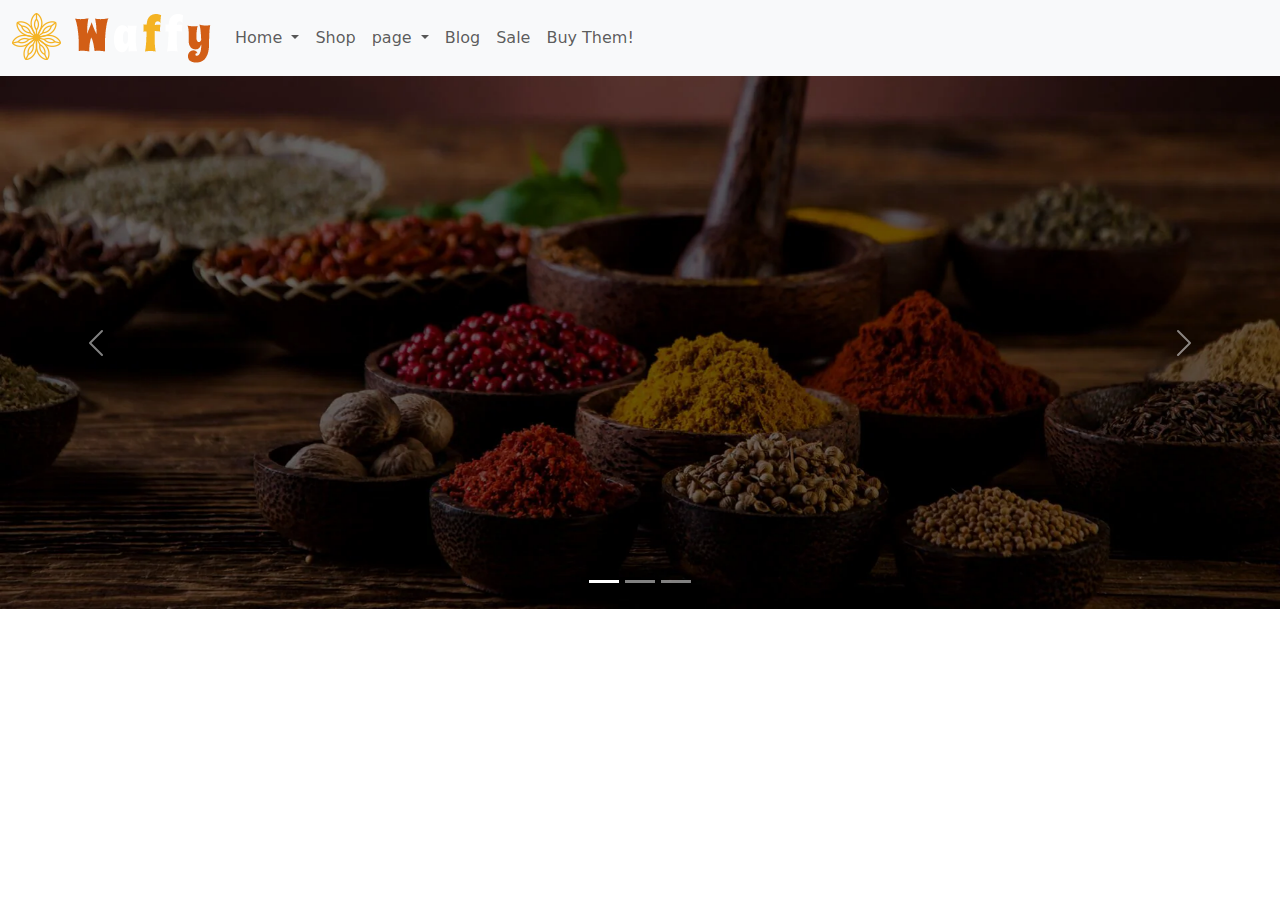
==== index.html @ 824e61d0 "scommit" ====
<!DOCTYPE html>
<html lang="en">

<head>
    <meta charset="UTF-8">
    <meta name="viewport" content="width=device-width, initial-scale=1.0">
    <link href="https://cdn.jsdelivr.net/npm/bootstrap@5.3.3/dist/css/bootstrap.min.css" rel="stylesheet"
        integrity="sha384-QWTKZyjpPEjISv5WaRU9OFeRpok6YctnYmDr5pNlyT2bRjXh0JMhjY6hW+ALEwIH" crossorigin="anonymous">
    <link rel="stylesheet" href="home.css">
    <title>Zombi</title>

</head>

<body>
    <nav class="navbar navbar-expand-lg bg-body-tertiary">
        <div class="container-fluid">
            <a class="navbar-brand" href="#"><img src="logo.png" alt=""></a>
            <button class="navbar-toggler" type="button" data-bs-toggle="collapse"
                data-bs-target="#navbarSupportedContent" aria-controls="navbarSupportedContent" aria-expanded="false"
                aria-label="Toggle navigation">
                <span class="navbar-toggler-icon"></span>
            </button>
            <div class="collapse navbar-collapse" id="navbarSupportedContent">
                <ul class="navbar-nav me-auto mb-2 mb-lg-0">
                    <li class="nav-item dropdown">
                        <a class="nav-link dropdown-toggle" href="#" role="button" data-bs-toggle="dropdown"
                            aria-expanded="false">
                            Home
                        </a>
                        <ul class="dropdown-menu">
                            <li><a class="dropdown-item" href="#">Action</a></li>
                            <li><a class="dropdown-item" href="#">Another action</a></li>
                            <li>
                                <hr class="dropdown-divider">
                            </li>
                            <li><a class="dropdown-item" href="#">Something else here</a></li>
                        </ul>
                    <li class="nav-item">
                        <a class="nav-link" href="#">Shop</a>
                    </li>
                    <li class="nav-item dropdown">
                        <a class="nav-link dropdown-toggle" href="#" role="button" data-bs-toggle="dropdown"
                            aria-expanded="false">
                            page
                        </a>
                        <ul class="dropdown-menu">
                            <li><a class="dropdown-item" href="#">Action</a></li>
                            <li><a class="dropdown-item" href="#">Another action</a></li>
                            <li>
                                <hr class="dropdown-divider">
                            </li>
                            <li><a class="dropdown-item" href="#">Something else here</a></li>
                        </ul>
                    </li>
                    <li class="nav-item">
                        <a class="nav-link" href="#">Blog</a>
                    </li>
                    <li class="nav-item">
                        <a class="nav-link" href="#">Sale</a>
                    </li>
                    <li class="nav-item">
                        <a class="nav-link" href="#">Buy Them!</a>
                    </li>
                </ul>
            </div>
        </div>
    </nav>
    <div id="carouselExampleIndicators" class="carousel slide">
        <div class="carousel-indicators">
            <button type="button" data-bs-target="#carouselExampleIndicators" data-bs-slide-to="0" class="active"
                aria-current="true" aria-label="Slide 1"></button>
            <button type="button" data-bs-target="#carouselExampleIndicators" data-bs-slide-to="1"
                aria-label="Slide 2"></button>
            <button type="button" data-bs-target="#carouselExampleIndicators" data-bs-slide-to="2"
                aria-label="Slide 3"></button>
        </div>
        <div class="carousel-inner">
            <div class="carousel-item active">
                <img src="back2.webp" class="d-block w-100" alt="background image" class="background image">
                <div class="overlay-text">
                </div>
            </div>
            <div class="carousel-item">
                <img src="back3.webp" class="d-block w-100" alt="...">
            </div>
            <div class="carousel-item">
                <img src="back1.webp" class="d-block w-100" alt="...">
            </div>
        </div>
        <button class="carousel-control-prev" type="button" data-bs-target="#carouselExampleIndicators"
            data-bs-slide="prev">
            <span class="carousel-control-prev-icon" aria-hidden="true"></span>
            <span class="visually-hidden">Previous</span>
        </button>
        <button class="carousel-control-next" type="button" data-bs-target="#carouselExampleIndicators"
            data-bs-slide="next">
            <span class="carousel-control-next-icon" aria-hidden="true"></span>
            <span class="visually-hidden">Next</span>
        </button>
    </div>

    <div class="section">
        <div class="part">
            
        </div>
    </div>
    </section>
    <script src="https://cdn.jsdelivr.net/npm/@popperjs/core@2.11.6/dist/umd/popper.min.js"></script>
    <script src="https://cdn.jsdelivr.net/npm/bootstrap@5.3.0-alpha1/dist/js/bootstrap.min.js"></script>

</body>

</html>
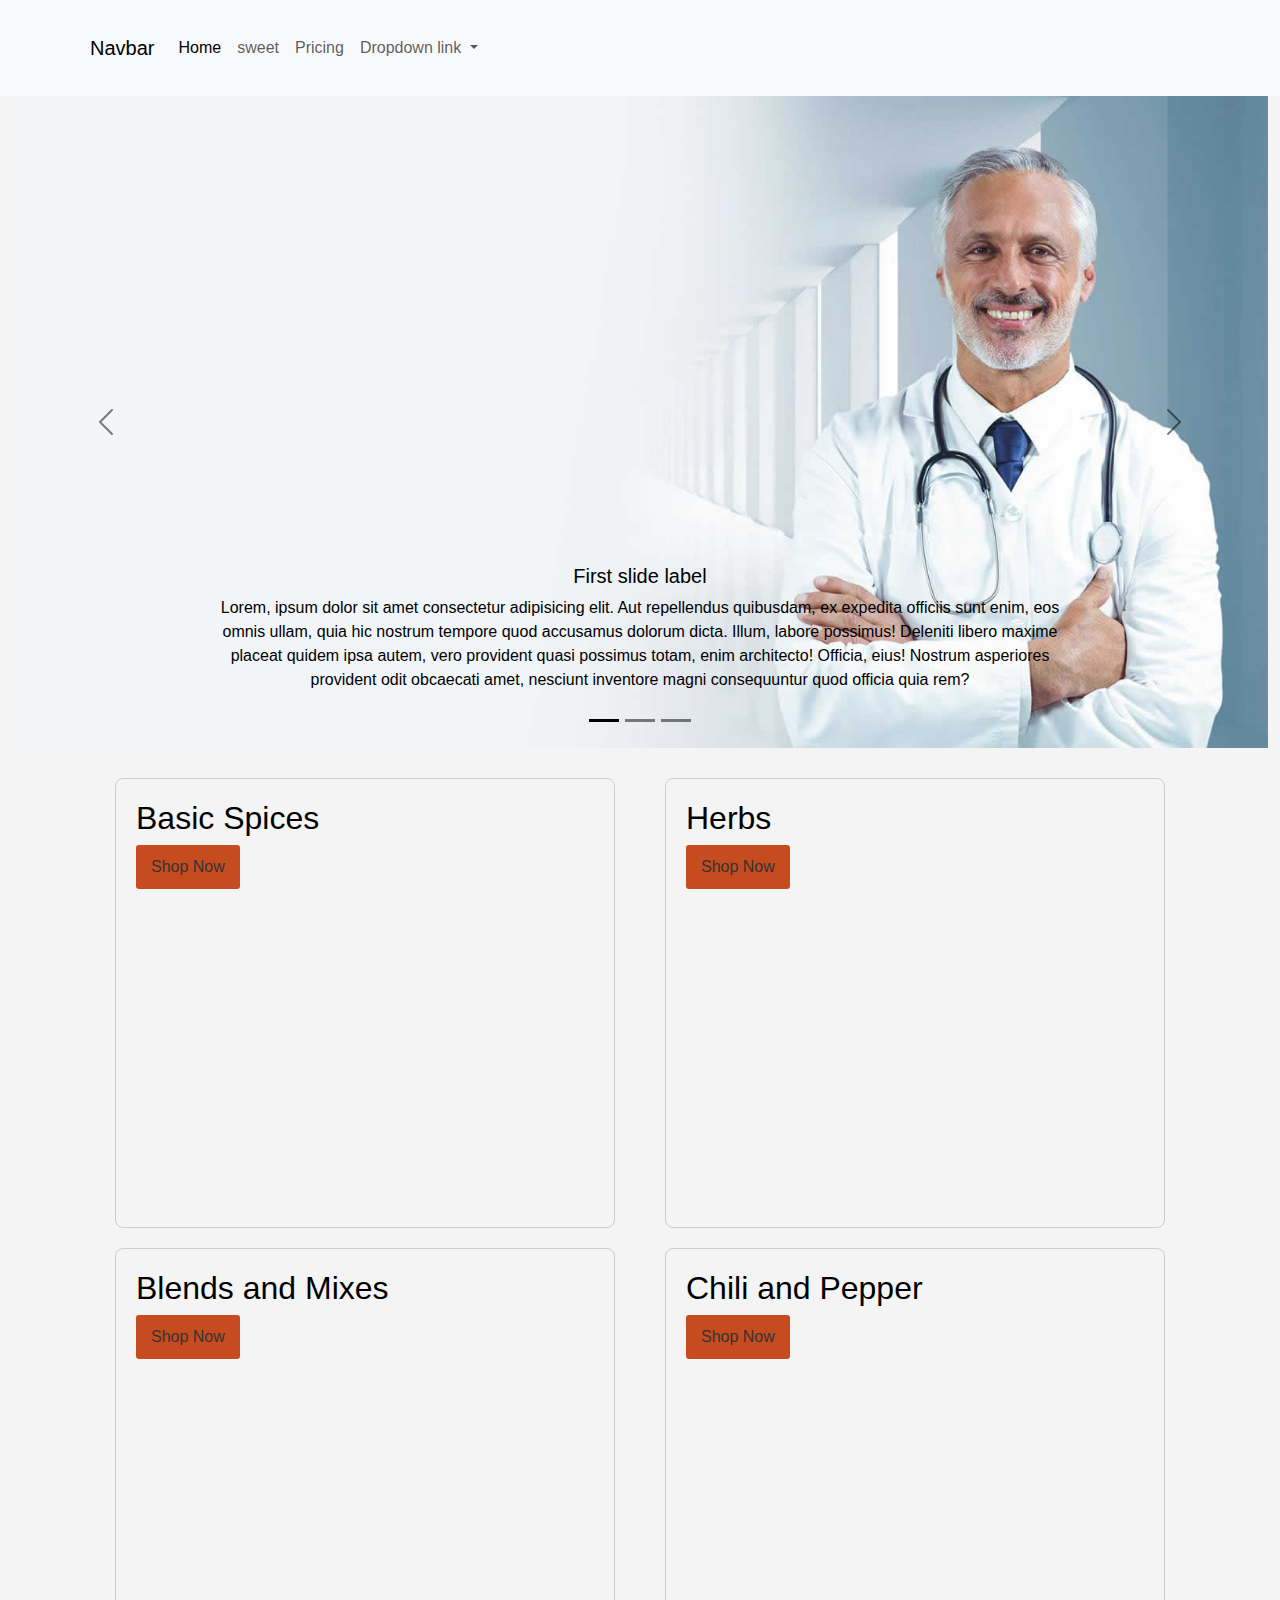
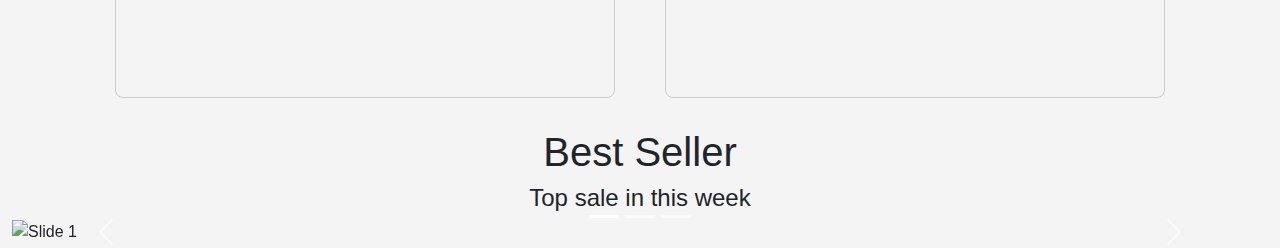
==== commit fbfce165: "pradnya" ====
--- a/index.html
+++ b/index.html
@@ -2,111 +2,162 @@
 <html lang="en">
 
 <head>
-    <meta charset="UTF-8">
-    <meta name="viewport" content="width=device-width, initial-scale=1.0">
-    <link href="https://cdn.jsdelivr.net/npm/bootstrap@5.3.3/dist/css/bootstrap.min.css" rel="stylesheet"
-        integrity="sha384-QWTKZyjpPEjISv5WaRU9OFeRpok6YctnYmDr5pNlyT2bRjXh0JMhjY6hW+ALEwIH" crossorigin="anonymous">
-    <link rel="stylesheet" href="home.css">
-    <title>Zombi</title>
-
+  <meta charset="UTF-8">
+  <meta name="viewport" content="width=device-width, initial-scale=1.0">
+  <link href="https://cdn.jsdelivr.net/npm/bootstrap@5.3.3/dist/css/bootstrap.min.css" rel="stylesheet"
+    integrity="sha384-QWTKZyjpPEjISv5WaRU9OFeRpok6YctnYmDr5pNlyT2bRjXh0JMhjY6hW+ALEwIH" crossorigin="anonymous">
+  <link rel="stylesheet" href="box.css">
+  <title>Document</title>
 </head>
 
 <body>
+  <section class="home">
     <nav class="navbar navbar-expand-lg bg-body-tertiary">
-        <div class="container-fluid">
-            <a class="navbar-brand" href="#"><img src="logo.png" alt=""></a>
-            <button class="navbar-toggler" type="button" data-bs-toggle="collapse"
-                data-bs-target="#navbarSupportedContent" aria-controls="navbarSupportedContent" aria-expanded="false"
-                aria-label="Toggle navigation">
-                <span class="navbar-toggler-icon"></span>
-            </button>
-            <div class="collapse navbar-collapse" id="navbarSupportedContent">
-                <ul class="navbar-nav me-auto mb-2 mb-lg-0">
-                    <li class="nav-item dropdown">
-                        <a class="nav-link dropdown-toggle" href="#" role="button" data-bs-toggle="dropdown"
-                            aria-expanded="false">
-                            Home
-                        </a>
-                        <ul class="dropdown-menu">
-                            <li><a class="dropdown-item" href="#">Action</a></li>
-                            <li><a class="dropdown-item" href="#">Another action</a></li>
-                            <li>
-                                <hr class="dropdown-divider">
-                            </li>
-                            <li><a class="dropdown-item" href="#">Something else here</a></li>
-                        </ul>
-                    <li class="nav-item">
-                        <a class="nav-link" href="#">Shop</a>
-                    </li>
-                    <li class="nav-item dropdown">
-                        <a class="nav-link dropdown-toggle" href="#" role="button" data-bs-toggle="dropdown"
-                            aria-expanded="false">
-                            page
-                        </a>
-                        <ul class="dropdown-menu">
-                            <li><a class="dropdown-item" href="#">Action</a></li>
-                            <li><a class="dropdown-item" href="#">Another action</a></li>
-                            <li>
-                                <hr class="dropdown-divider">
-                            </li>
-                            <li><a class="dropdown-item" href="#">Something else here</a></li>
-                        </ul>
-                    </li>
-                    <li class="nav-item">
-                        <a class="nav-link" href="#">Blog</a>
-                    </li>
-                    <li class="nav-item">
-                        <a class="nav-link" href="#">Sale</a>
-                    </li>
-                    <li class="nav-item">
-                        <a class="nav-link" href="#">Buy Them!</a>
-                    </li>
-                </ul>
-            </div>
+      <div class="container">
+        <a class="navbar-brand" href="#">Navbar</a>
+        <button class="navbar-toggler" type="button" data-bs-toggle="collapse" data-bs-target="#navbarNavDropdown"
+          aria-controls="navbarNavDropdown" aria-expanded="false" aria-label="Toggle navigation">
+          <span class="navbar-toggler-icon"></span>
+        </button>
+        <div class="collapse navbar-collapse" id="navbarNavDropdown">
+          <ul class="navbar-nav">
+            <li class="nav-item">
+              <a class="nav-link active" aria-current="page" href="#">Home</a>
+            </li>
+            <li class="nav-item">
+              <a class="nav-link" href="#">sweet</a>
+            </li>
+            <li class="nav-item">
+              <a class="nav-link" href="#">Pricing</a>
+            </li>
+            <li class="nav-item dropdown">
+              <a class="nav-link dropdown-toggle" href="#" role="button" data-bs-toggle="dropdown"
+                aria-expanded="false">
+                Dropdown link
+              </a>
+              <ul class="dropdown-menu">
+                <li><a class="dropdown-item" href="#">Action</a></li>
+                <li><a class="dropdown-item" href="#">Another action</a></li>
+                <li><a class="dropdown-item" href="#">Something else here</a></li>
+              </ul>
+            </li>
+          </ul>
         </div>
+      </div>
     </nav>
-    <div id="carouselExampleIndicators" class="carousel slide">
+    <div class="container-fluid">
+      <div id="carouselExampleDark" class="carousel carousel-dark slide">
         <div class="carousel-indicators">
-            <button type="button" data-bs-target="#carouselExampleIndicators" data-bs-slide-to="0" class="active"
-                aria-current="true" aria-label="Slide 1"></button>
-            <button type="button" data-bs-target="#carouselExampleIndicators" data-bs-slide-to="1"
-                aria-label="Slide 2"></button>
-            <button type="button" data-bs-target="#carouselExampleIndicators" data-bs-slide-to="2"
-                aria-label="Slide 3"></button>
+          <button type="button" data-bs-target="#carouselExampleDark" data-bs-slide-to="0" class="active"
+            aria-current="true" aria-label="Slide 1"></button>
+          <button type="button" data-bs-target="#carouselExampleDark" data-bs-slide-to="1"
+            aria-label="Slide 2"></button>
+          <button type="button" data-bs-target="#carouselExampleDark" data-bs-slide-to="2"
+            aria-label="Slide 3"></button>
         </div>
         <div class="carousel-inner">
-            <div class="carousel-item active">
-                <img src="back2.webp" class="d-block w-100" alt="background image" class="background image">
-                <div class="overlay-text">
-                </div>
+          <div class="carousel-item active" data-bs-interval="10000">
+            <img src="slider2.jpg" class="d-block w-100" alt="...">
+            <div class="carousel-caption d-none d-md-block">
+              <h5>First slide label</h5>
+              <p>Lorem, ipsum dolor sit amet consectetur adipisicing elit. Aut repellendus quibusdam, ex expedita
+                officiis sunt enim, eos omnis ullam, quia hic nostrum tempore quod accusamus dolorum dicta. Illum,
+                labore possimus!
+                Deleniti libero maxime placeat quidem ipsa autem, vero provident quasi possimus totam, enim architecto!
+                Officia, eius! Nostrum asperiores provident odit obcaecati amet, nesciunt inventore magni consequuntur
+                quod officia quia rem?</p>
             </div>
-            <div class="carousel-item">
-                <img src="back3.webp" class="d-block w-100" alt="...">
+          </div>
+          <div class="carousel-item" data-bs-interval="2000">
+            <img src="slider2.jpg" class="d-block w-100" alt="...">
+            <div class="carousel-caption d-none d-md-block">
+              <h5>Second slide label</h5>
+              <p>Lorem ipsum dolor sit amet consectetur adipisicing elit. Perferendis delectus quibusdam nisi quae
+                provident atque, quasi labore perspiciatis expedita ab quis corporis iste molestiae id? Consectetur
+                adipisci quis odit saepe.
+                Similique asperiores officia commodi accusamus omnis natus cumque unde iure itaque animi! Voluptatibus
+                corrupti asperiores quo, repellendus placeat ad nemo possimus voluptas, ratione saepe recusandae iusto
+                libero! Ipsa, hic dicta.</p>
             </div>
-            <div class="carousel-item">
-                <img src="back1.webp" class="d-block w-100" alt="...">
+          </div>
+          <div class="carousel-item">
+            <img src="slider2.jpg" class="d-block w-100" alt="...">
+            <div class="carousel-caption d-none d-md-block">
+              <h5>Third slide label</h5>
+              <p>Lorem ipsum dolor sit amet consectetur adipisicing elit. Minus unde id, quisquam ab cupiditate ea qui
+                recusandae quaerat accusantium deleniti, asperiores quam itaque nostrum, deserunt odio saepe incidunt
+                totam perferendis!
+                Distinctio non optio eveniet hic quia perspiciatis temporibus molestiae, commodi quis iure enim suscipit
+                reprehenderit voluptatum consequatur, recusandae officiis? Officiis dicta provident nihil nulla
+                doloribus amet tempore maxime repellendus minima.</p>
             </div>
+          </div>
         </div>
-        <button class="carousel-control-prev" type="button" data-bs-target="#carouselExampleIndicators"
-            data-bs-slide="prev">
-            <span class="carousel-control-prev-icon" aria-hidden="true"></span>
-            <span class="visually-hidden">Previous</span>
+        <button class="carousel-control-prev" type="button" data-bs-target="#carouselExampleDark" data-bs-slide="prev">
+          <span class="carousel-control-prev-icon" aria-hidden="true"></span>
+          <span class="visually-hidden">Previous</span>
         </button>
-        <button class="carousel-control-next" type="button" data-bs-target="#carouselExampleIndicators"
-            data-bs-slide="next">
-            <span class="carousel-control-next-icon" aria-hidden="true"></span>
-            <span class="visually-hidden">Next</span>
+        <button class="carousel-control-next" type="button" data-bs-target="#carouselExampleDark" data-bs-slide="next">
+          <span class="carousel-control-next-icon" aria-hidden="true"></span>
+          <span class="visually-hidden">Next</span>
         </button>
+      </div>
+      <div class="container">
+        <div class="box box1">
+            <h2>Basic Spices</h2>
+            <button>Shop Now</button>
+        </div>
+        <div class="box box2">
+            <h2>Herbs</h2>
+            <button>Shop Now</button>
+        </div>
+        <div class="box box3">
+            <h2>Blends and Mixes</h2>
+            <button>Shop Now</button>
+        </div>
+        <div class="box box4">
+            <h2>Chili and Pepper</h2>
+            <button>Shop Now</button>
+        </div>
     </div>
 
-    <div class="section">
-        <div class="part">
-            
+    <div class="head">
+      <h1>Best Seller</h1>
+      <h4>Top sale in this week</h4>
+    </div>
+    <div id="carouselExampleIndicators" class="carousel slide w-100">
+      <div class="carousel-indicators">
+        <button type="button" data-bs-target="#carouselExampleIndicators" data-bs-slide-to="0" class="active" aria-current="true" aria-label="Slide 1"></button>
+        <button type="button" data-bs-target="#carouselExampleIndicators" data-bs-slide-to="1" aria-label="Slide 2"></button>
+        <button type="button" data-bs-target="#carouselExampleIndicators" data-bs-slide-to="2" aria-label="Slide 3"></button>
+      </div>
+    
+      <div class="carousel-inner">
+        <div class="carousel-item active">
+          <img src="../images/img1.png" class="d-block w-100" alt="Slide 1">
         </div>
+        <div class="carousel-item">
+          <img src="../images/img2.png" class="d-block w-100" alt="Slide 2">
+        </div>
+        <div class="carousel-item">
+          <img src="../images/img3.png" class="d-block w-100" alt="Slide 3">
+        </div>
+      </div>
+    
+      <button class="carousel-control-prev" type="button" data-bs-target="#carouselExampleIndicators" data-bs-slide="prev">
+        <span class="carousel-control-prev-icon" aria-hidden="true"></span>
+        <span class="visually-hidden">Previous</span>
+      </button>
+      <button class="carousel-control-next" type="button" data-bs-target="#carouselExampleIndicators" data-bs-slide="next">
+        <span class="carousel-control-next-icon" aria-hidden="true"></span>
+        <span class="visually-hidden">Next</span>
+      </button>
     </div>
-    </section>
-    <script src="https://cdn.jsdelivr.net/npm/@popperjs/core@2.11.6/dist/umd/popper.min.js"></script>
-    <script src="https://cdn.jsdelivr.net/npm/bootstrap@5.3.0-alpha1/dist/js/bootstrap.min.js"></script>
+
+
+  </section>
+  <script src="https://cdn.jsdelivr.net/npm/@popperjs/core@2.11.6/dist/umd/popper.min.js"></script>
+  <script src="https://cdn.jsdelivr.net/npm/bootstrap@5.3.0-alpha1/dist/js/bootstrap.min.js"></script>
 
 </body>
 
--- a/box.css
+++ b/box.css
@@ -0,0 +1,88 @@
+body {
+    font-family: Arial, sans-serif;
+    margin: 0;
+    padding: 0;
+    background-color: #f4f4f4;
+}
+
+.container {
+    display: flex;
+    flex-wrap: wrap;
+    justify-content: space-around;
+    padding: 20px;
+    
+}
+
+.box {
+    border: 1px solid #ccc;
+    border-radius: 8px;
+    height:50vh;
+    width: 500px;
+    margin: 10px;
+    padding: 20px;
+    color: white;
+    text-align: center;
+    transition: transform 0.3s;url(../images/img.png)
+}
+
+.box1 {
+    background-image: url('../images/img.png');
+    background-size: cover; 
+    background-position: center; 
+    height: 50vh; 
+}
+
+.box2 {
+    background-image:url(../images/img_04.webp);
+    background-size: cover; 
+    background-position: center; 
+    height: 50vh; 
+}
+
+
+.box3 {
+    background-image:url(../images/img_07.webp);
+    background-size: cover; 
+    background-position: center; 
+    height: 50vh; 
+}
+
+.box4 {
+    background-image:url(../images/img_08.webp);
+    background-size: cover; 
+    background-position: center; 
+    height: 50vh; 
+}
+
+.box:hover {
+    transform: scale(1.05);
+}
+
+h2 {
+    margin-top: 0;
+    color: black;
+    display:flex;
+    flex:auto;
+}
+
+button {
+    background-color: rgb(198, 75, 30);
+    color: #333;
+    display:flex;
+    flex:auto;
+    size: 30px;
+    border: none;
+    border-radius: 3px;
+    padding: 10px 15px;
+    cursor: pointer;
+    transition: background-color 0.3s;
+}
+
+button:hover {
+    background-color: #ccc;
+}
+
+h1,h4{
+    justify-content: center;
+    text-align: center;
+}
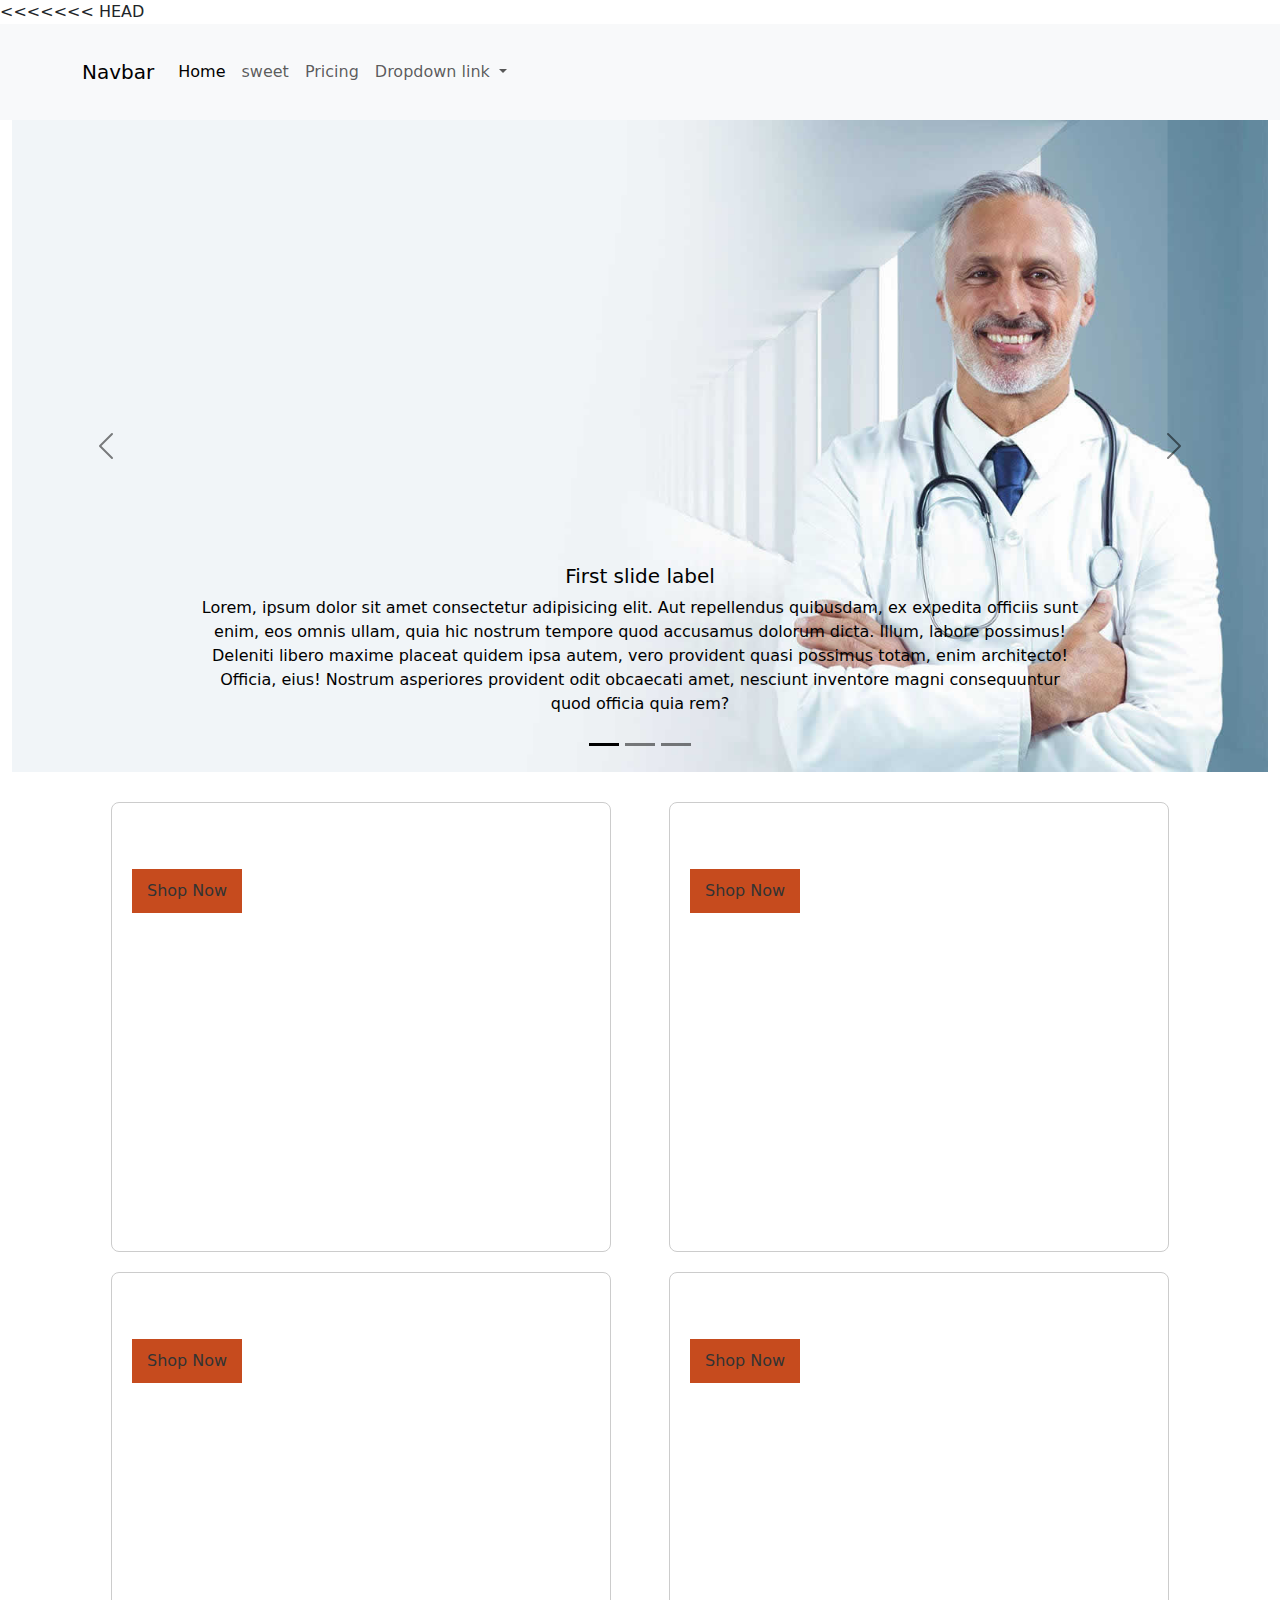
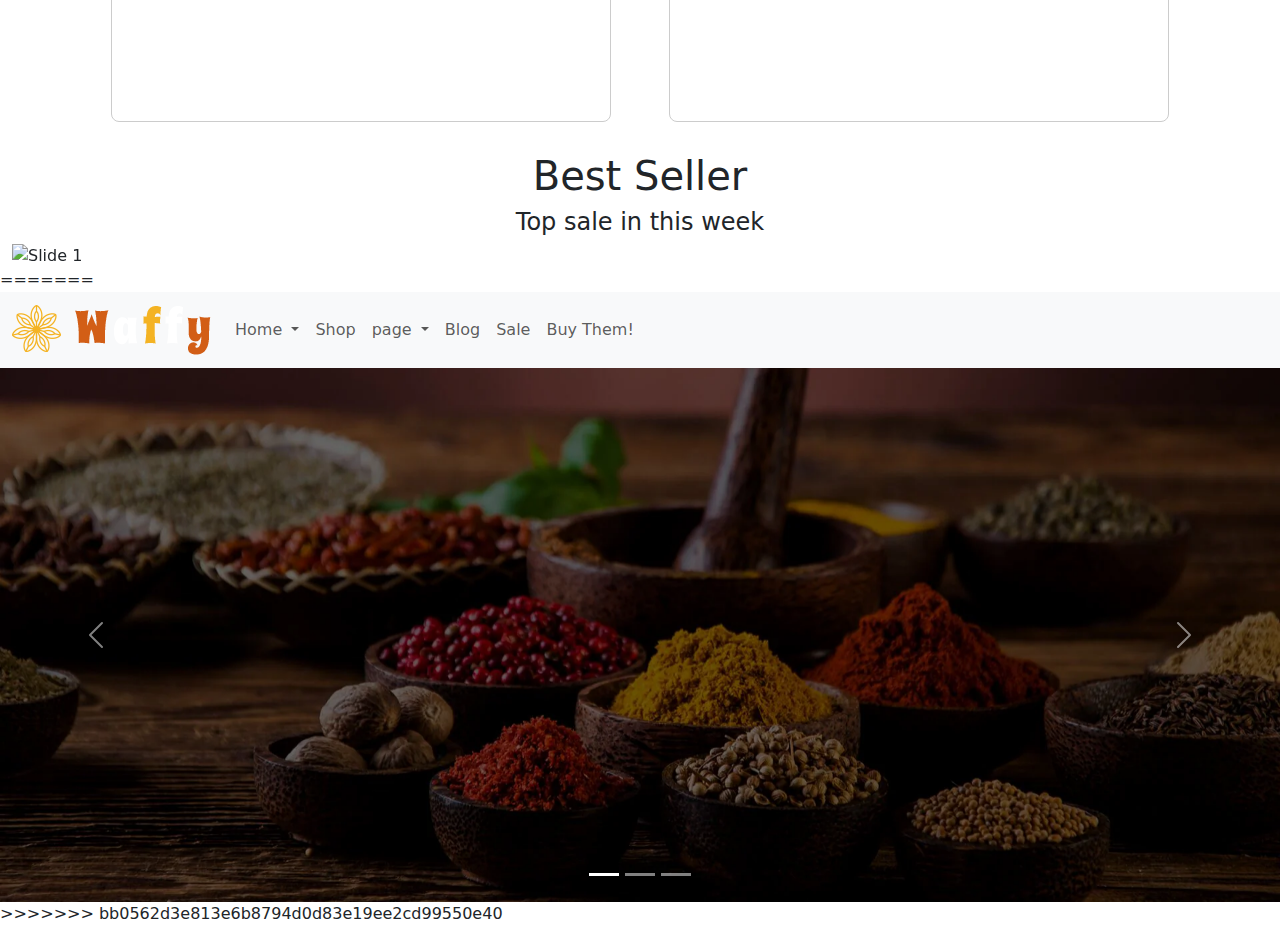
==== commit f5478e78: "p" ====
--- a/index.html
+++ b/index.html
@@ -2,6 +2,7 @@
 <html lang="en">
 
 <head>
+<<<<<<< HEAD
   <meta charset="UTF-8">
   <meta name="viewport" content="width=device-width, initial-scale=1.0">
   <link href="https://cdn.jsdelivr.net/npm/bootstrap@5.3.3/dist/css/bootstrap.min.css" rel="stylesheet"
@@ -158,6 +159,113 @@
   </section>
   <script src="https://cdn.jsdelivr.net/npm/@popperjs/core@2.11.6/dist/umd/popper.min.js"></script>
   <script src="https://cdn.jsdelivr.net/npm/bootstrap@5.3.0-alpha1/dist/js/bootstrap.min.js"></script>
+=======
+    <meta charset="UTF-8">
+    <meta name="viewport" content="width=device-width, initial-scale=1.0">
+    <link href="https://cdn.jsdelivr.net/npm/bootstrap@5.3.3/dist/css/bootstrap.min.css" rel="stylesheet"
+        integrity="sha384-QWTKZyjpPEjISv5WaRU9OFeRpok6YctnYmDr5pNlyT2bRjXh0JMhjY6hW+ALEwIH" crossorigin="anonymous">
+    <link rel="stylesheet" href="home.css">
+    <title>Zombi</title>
+
+</head>
+
+<body>
+    <nav class="navbar navbar-expand-lg bg-body-tertiary">
+        <div class="container-fluid">
+            <a class="navbar-brand" href="#"><img src="logo.png" alt=""></a>
+            <button class="navbar-toggler" type="button" data-bs-toggle="collapse"
+                data-bs-target="#navbarSupportedContent" aria-controls="navbarSupportedContent" aria-expanded="false"
+                aria-label="Toggle navigation">
+                <span class="navbar-toggler-icon"></span>
+            </button>
+            <div class="collapse navbar-collapse" id="navbarSupportedContent">
+                <ul class="navbar-nav me-auto mb-2 mb-lg-0">
+                    <li class="nav-item dropdown">
+                        <a class="nav-link dropdown-toggle" href="#" role="button" data-bs-toggle="dropdown"
+                            aria-expanded="false">
+                            Home
+                        </a>
+                        <ul class="dropdown-menu">
+                            <li><a class="dropdown-item" href="#">Action</a></li>
+                            <li><a class="dropdown-item" href="#">Another action</a></li>
+                            <li>
+                                <hr class="dropdown-divider">
+                            </li>
+                            <li><a class="dropdown-item" href="#">Something else here</a></li>
+                        </ul>
+                    <li class="nav-item">
+                        <a class="nav-link" href="#">Shop</a>
+                    </li>
+                    <li class="nav-item dropdown">
+                        <a class="nav-link dropdown-toggle" href="#" role="button" data-bs-toggle="dropdown"
+                            aria-expanded="false">
+                            page
+                        </a>
+                        <ul class="dropdown-menu">
+                            <li><a class="dropdown-item" href="#">Action</a></li>
+                            <li><a class="dropdown-item" href="#">Another action</a></li>
+                            <li>
+                                <hr class="dropdown-divider">
+                            </li>
+                            <li><a class="dropdown-item" href="#">Something else here</a></li>
+                        </ul>
+                    </li>
+                    <li class="nav-item">
+                        <a class="nav-link" href="#">Blog</a>
+                    </li>
+                    <li class="nav-item">
+                        <a class="nav-link" href="#">Sale</a>
+                    </li>
+                    <li class="nav-item">
+                        <a class="nav-link" href="#">Buy Them!</a>
+                    </li>
+                </ul>
+            </div>
+        </div>
+    </nav>
+    <div id="carouselExampleIndicators" class="carousel slide">
+        <div class="carousel-indicators">
+            <button type="button" data-bs-target="#carouselExampleIndicators" data-bs-slide-to="0" class="active"
+                aria-current="true" aria-label="Slide 1"></button>
+            <button type="button" data-bs-target="#carouselExampleIndicators" data-bs-slide-to="1"
+                aria-label="Slide 2"></button>
+            <button type="button" data-bs-target="#carouselExampleIndicators" data-bs-slide-to="2"
+                aria-label="Slide 3"></button>
+        </div>
+        <div class="carousel-inner">
+            <div class="carousel-item active">
+                <img src="back2.webp" class="d-block w-100" alt="background image" class="background image">
+                <div class="overlay-text">
+                </div>
+            </div>
+            <div class="carousel-item">
+                <img src="back3.webp" class="d-block w-100" alt="...">
+            </div>
+            <div class="carousel-item">
+                <img src="back1.webp" class="d-block w-100" alt="...">
+            </div>
+        </div>
+        <button class="carousel-control-prev" type="button" data-bs-target="#carouselExampleIndicators"
+            data-bs-slide="prev">
+            <span class="carousel-control-prev-icon" aria-hidden="true"></span>
+            <span class="visually-hidden">Previous</span>
+        </button>
+        <button class="carousel-control-next" type="button" data-bs-target="#carouselExampleIndicators"
+            data-bs-slide="next">
+            <span class="carousel-control-next-icon" aria-hidden="true"></span>
+            <span class="visually-hidden">Next</span>
+        </button>
+    </div>
+
+    <div class="section">
+        <div class="part">
+            
+        </div>
+    </div>
+    </section>
+    <script src="https://cdn.jsdelivr.net/npm/@popperjs/core@2.11.6/dist/umd/popper.min.js"></script>
+    <script src="https://cdn.jsdelivr.net/npm/bootstrap@5.3.0-alpha1/dist/js/bootstrap.min.js"></script>
+>>>>>>> bb0562d3e813e6b8794d0d83e19ee2cd99550e40
 
 </body>
 
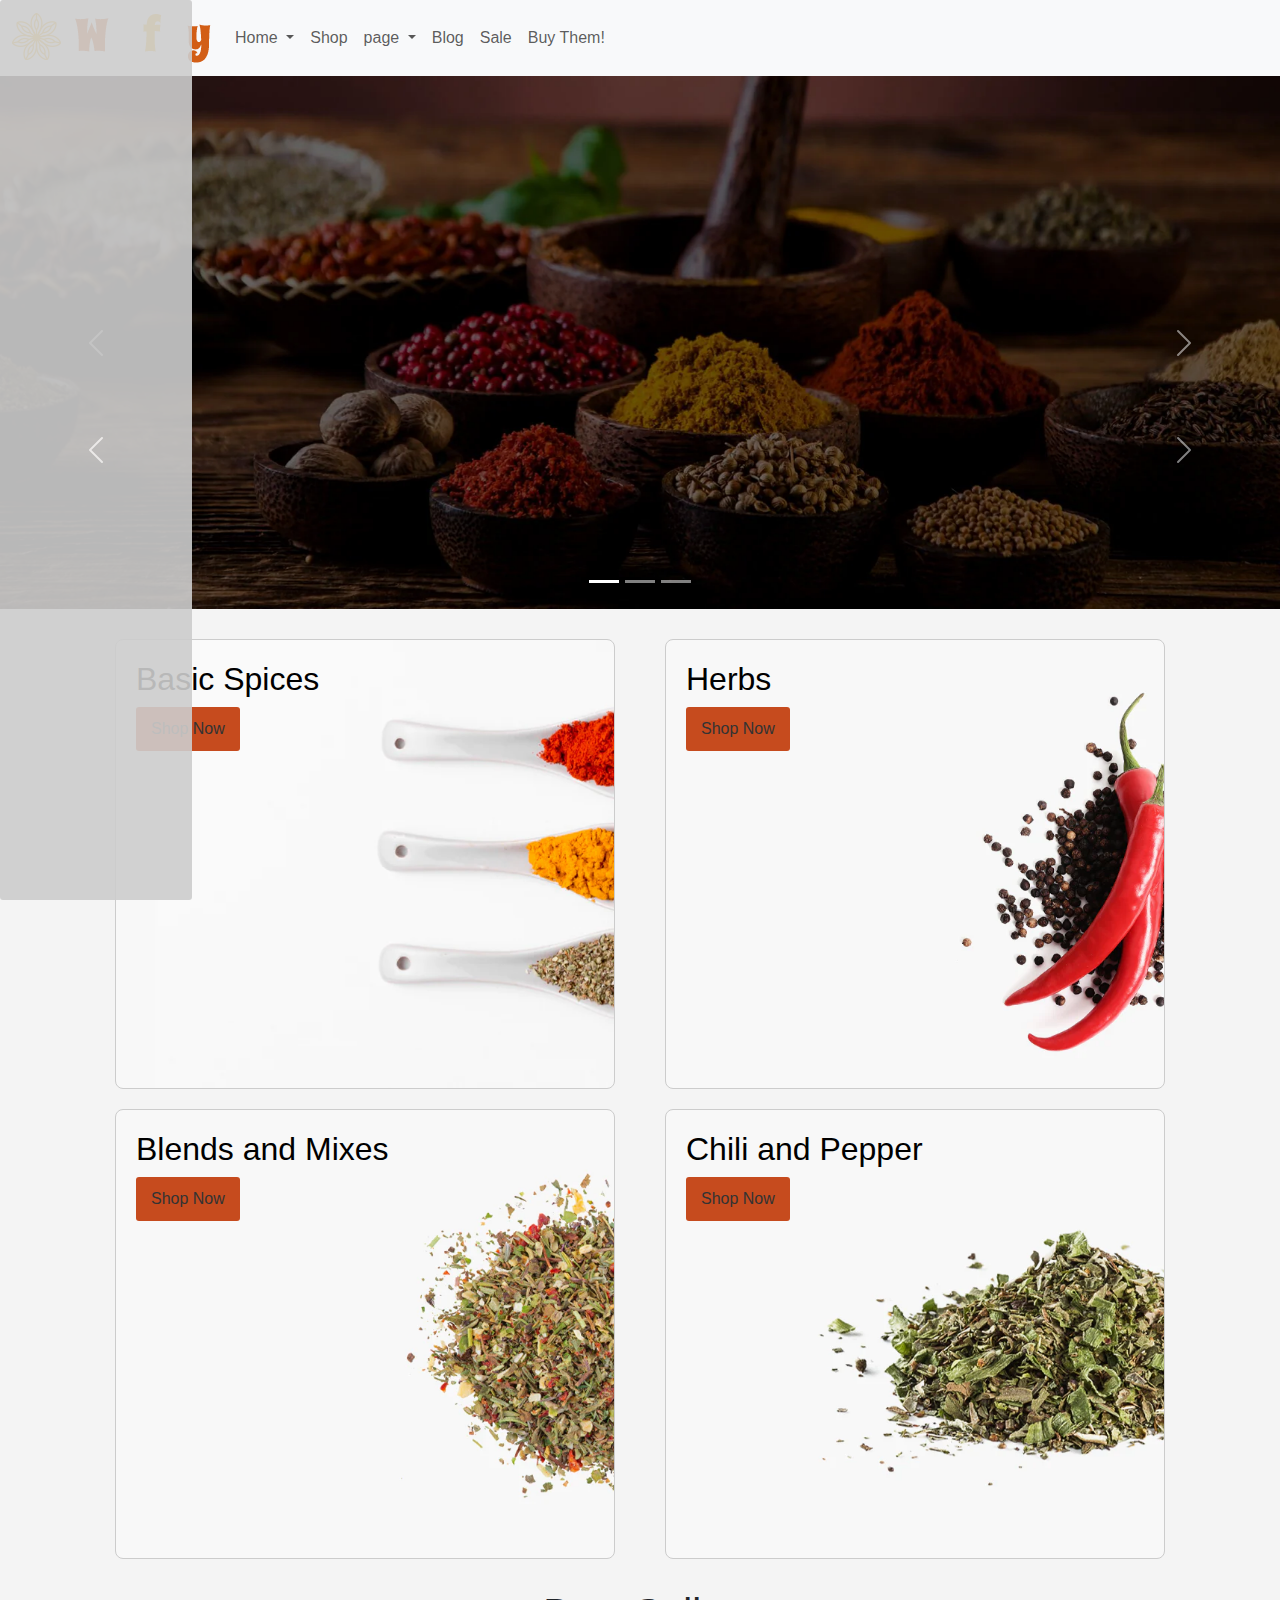
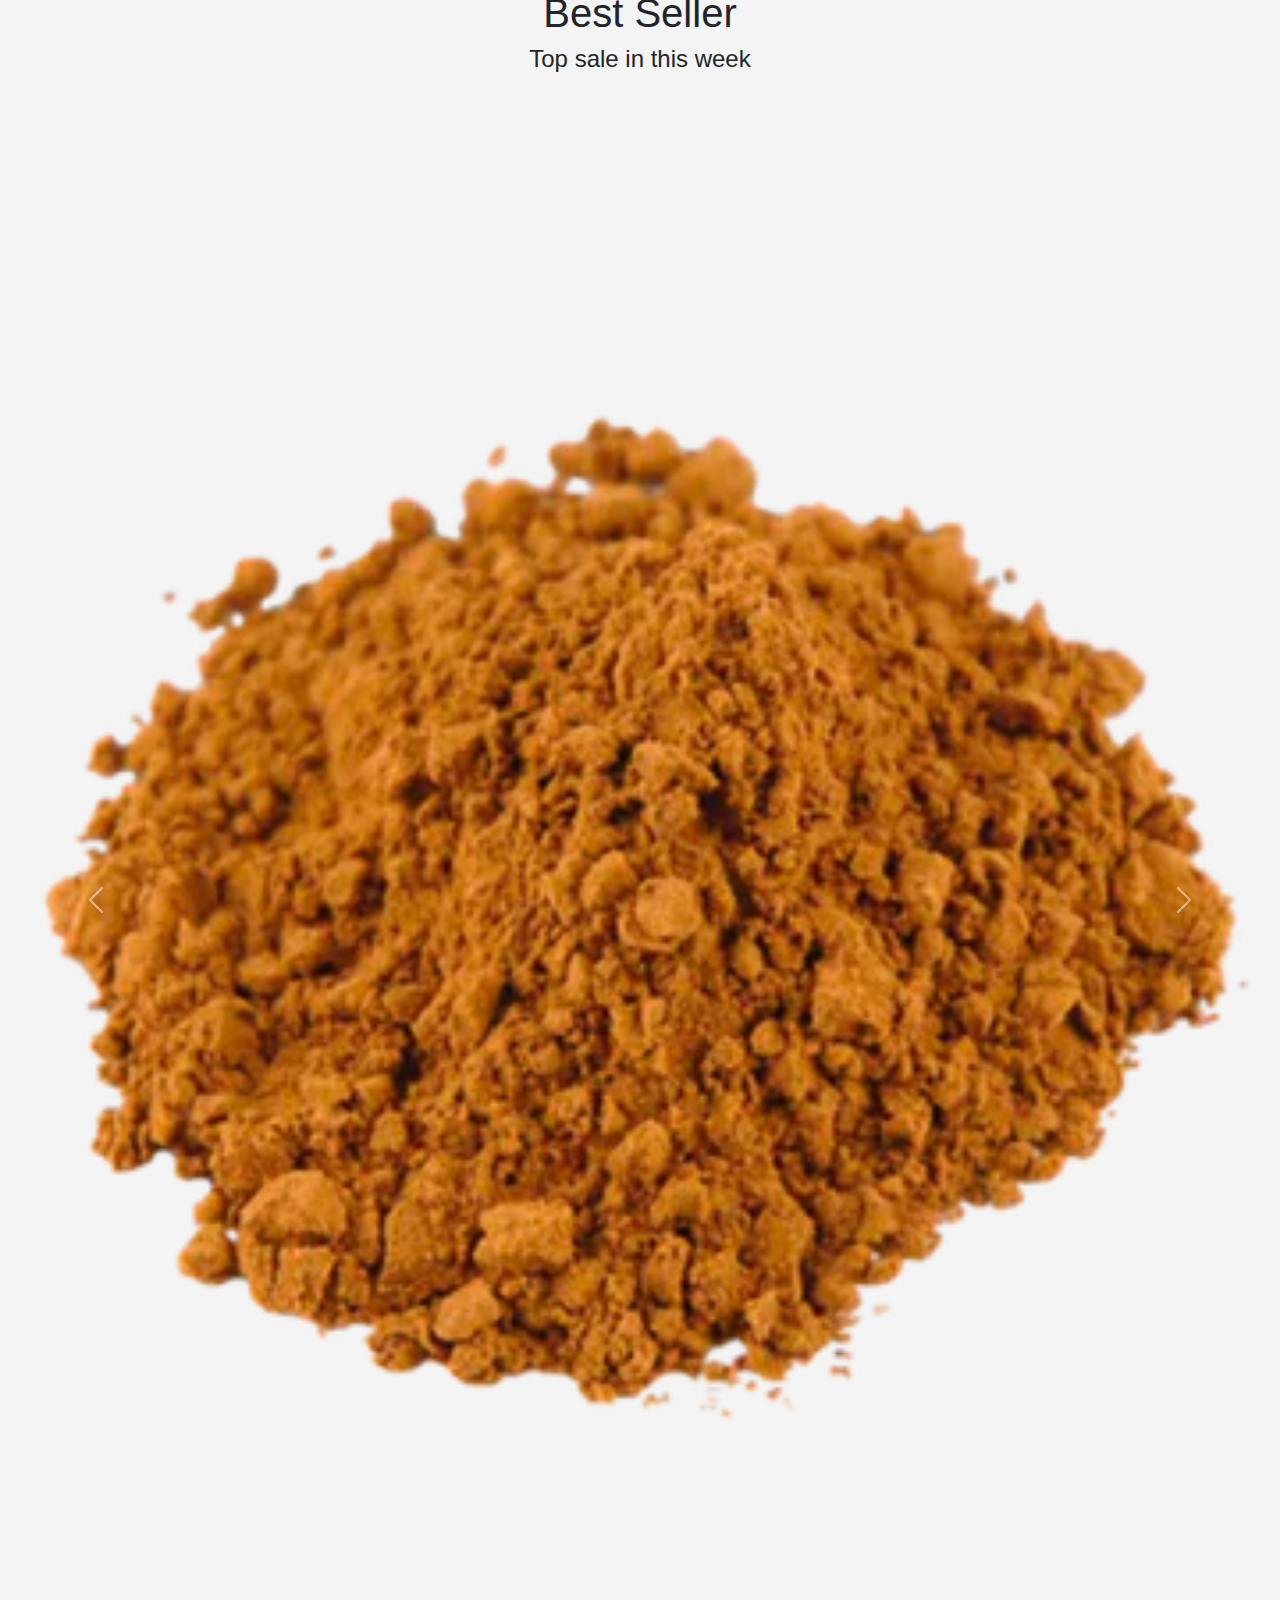
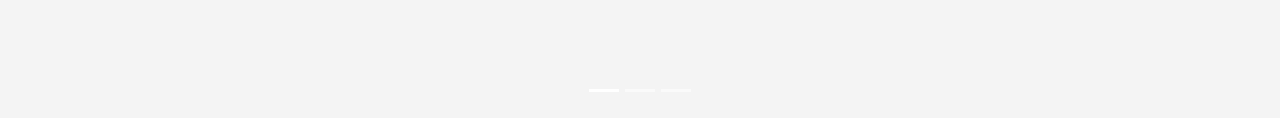
==== commit 3e3e90ab: "home page" ====
--- a/index.html
+++ b/index.html
@@ -2,7 +2,7 @@
 <html lang="en">
 
 <head>
-<<<<<<< HEAD
+
   <meta charset="UTF-8">
   <meta name="viewport" content="width=device-width, initial-scale=1.0">
   <link href="https://cdn.jsdelivr.net/npm/bootstrap@5.3.3/dist/css/bootstrap.min.css" rel="stylesheet"
@@ -12,88 +12,97 @@
 </head>
 
 <body>
+  <nav class="navbar navbar-expand-lg bg-body-tertiary">
+    <div class="container-fluid">
+        <a class="navbar-brand" href="#"><img src="logo.png" alt=""></a>
+        <button class="navbar-toggler" type="button" data-bs-toggle="collapse"
+            data-bs-target="#navbarSupportedContent" aria-controls="navbarSupportedContent" aria-expanded="false"
+            aria-label="Toggle navigation">
+            <span class="navbar-toggler-icon"></span>
+        </button>
+        <div class="collapse navbar-collapse" id="navbarSupportedContent">
+            <ul class="navbar-nav me-auto mb-2 mb-lg-0">
+                <li class="nav-item dropdown">
+                    <a class="nav-link dropdown-toggle" href="#" role="button" data-bs-toggle="dropdown"
+                        aria-expanded="false">
+                        Home
+                    </a>
+                    <ul class="dropdown-menu">
+                        <li><a class="dropdown-item" href="#">Action</a></li>
+                        <li><a class="dropdown-item" href="#">Another action</a></li>
+                        <li>
+                            <hr class="dropdown-divider">
+                        </li>
+                        <li><a class="dropdown-item" href="#">Something else here</a></li>
+                    </ul>
+                <li class="nav-item">
+                    <a class="nav-link" href="#">Shop</a>
+                </li>
+                <li class="nav-item dropdown">
+                    <a class="nav-link dropdown-toggle" href="#" role="button" data-bs-toggle="dropdown"
+                        aria-expanded="false">
+                        page
+                    </a>
+                    <ul class="dropdown-menu">
+                        <li><a class="dropdown-item" href="#">Action</a></li>
+                        <li><a class="dropdown-item" href="#">Another action</a></li>
+                        <li>
+                            <hr class="dropdown-divider">
+                        </li>
+                        <li><a class="dropdown-item" href="#">Something else here</a></li>
+                    </ul>
+                </li>
+                <li class="nav-item">
+                    <a class="nav-link" href="#">Blog</a>
+                </li>
+                <li class="nav-item">
+                    <a class="nav-link" href="#">Sale</a>
+                </li>
+                <li class="nav-item">
+                    <a class="nav-link" href="#">Buy Them!</a>
+                </li>
+            </ul>
+        </div>
+    </div>
+</nav>
+<div id="carouselExampleIndicators" class="carousel slide">
+    <div class="carousel-indicators">
+        <button type="button" data-bs-target="#carouselExampleIndicators" data-bs-slide-to="0" class="active"
+            aria-current="true" aria-label="Slide 1"></button>
+        <button type="button" data-bs-target="#carouselExampleIndicators" data-bs-slide-to="1"
+            aria-label="Slide 2"></button>
+        <button type="button" data-bs-target="#carouselExampleIndicators" data-bs-slide-to="2"
+            aria-label="Slide 3"></button>
+    </div>
+    <div class="carousel-inner">
+        <div class="carousel-item active">
+            <img src="back2.webp" class="d-block w-100" alt="background image" class="background image">
+            <div class="overlay-text">
+            </div>
+        </div>
+        <div class="carousel-item">
+            <img src="back3.webp" class="d-block w-100" alt="...">
+        </div>
+        <div class="carousel-item">
+            <img src="back1.webp" class="d-block w-100" alt="...">
+        </div>
+    </div>
+    <button class="carousel-control-prev" type="button" data-bs-target="#carouselExampleIndicators"
+        data-bs-slide="prev">
+        <span class="carousel-control-prev-icon" aria-hidden="true"></span>
+        <span class="visually-hidden">Previous</span>
+    </button>
+    <button class="carousel-control-next" type="button" data-bs-target="#carouselExampleIndicators"
+        data-bs-slide="next">
+        <span class="carousel-control-next-icon" aria-hidden="true"></span>
+        <span class="visually-hidden">Next</span>
+    </button>
+</div>
+
+
+</section>
   <section class="home">
-    <nav class="navbar navbar-expand-lg bg-body-tertiary">
-      <div class="container">
-        <a class="navbar-brand" href="#">Navbar</a>
-        <button class="navbar-toggler" type="button" data-bs-toggle="collapse" data-bs-target="#navbarNavDropdown"
-          aria-controls="navbarNavDropdown" aria-expanded="false" aria-label="Toggle navigation">
-          <span class="navbar-toggler-icon"></span>
-        </button>
-        <div class="collapse navbar-collapse" id="navbarNavDropdown">
-          <ul class="navbar-nav">
-            <li class="nav-item">
-              <a class="nav-link active" aria-current="page" href="#">Home</a>
-            </li>
-            <li class="nav-item">
-              <a class="nav-link" href="#">sweet</a>
-            </li>
-            <li class="nav-item">
-              <a class="nav-link" href="#">Pricing</a>
-            </li>
-            <li class="nav-item dropdown">
-              <a class="nav-link dropdown-toggle" href="#" role="button" data-bs-toggle="dropdown"
-                aria-expanded="false">
-                Dropdown link
-              </a>
-              <ul class="dropdown-menu">
-                <li><a class="dropdown-item" href="#">Action</a></li>
-                <li><a class="dropdown-item" href="#">Another action</a></li>
-                <li><a class="dropdown-item" href="#">Something else here</a></li>
-              </ul>
-            </li>
-          </ul>
-        </div>
-      </div>
-    </nav>
-    <div class="container-fluid">
-      <div id="carouselExampleDark" class="carousel carousel-dark slide">
-        <div class="carousel-indicators">
-          <button type="button" data-bs-target="#carouselExampleDark" data-bs-slide-to="0" class="active"
-            aria-current="true" aria-label="Slide 1"></button>
-          <button type="button" data-bs-target="#carouselExampleDark" data-bs-slide-to="1"
-            aria-label="Slide 2"></button>
-          <button type="button" data-bs-target="#carouselExampleDark" data-bs-slide-to="2"
-            aria-label="Slide 3"></button>
-        </div>
-        <div class="carousel-inner">
-          <div class="carousel-item active" data-bs-interval="10000">
-            <img src="slider2.jpg" class="d-block w-100" alt="...">
-            <div class="carousel-caption d-none d-md-block">
-              <h5>First slide label</h5>
-              <p>Lorem, ipsum dolor sit amet consectetur adipisicing elit. Aut repellendus quibusdam, ex expedita
-                officiis sunt enim, eos omnis ullam, quia hic nostrum tempore quod accusamus dolorum dicta. Illum,
-                labore possimus!
-                Deleniti libero maxime placeat quidem ipsa autem, vero provident quasi possimus totam, enim architecto!
-                Officia, eius! Nostrum asperiores provident odit obcaecati amet, nesciunt inventore magni consequuntur
-                quod officia quia rem?</p>
-            </div>
-          </div>
-          <div class="carousel-item" data-bs-interval="2000">
-            <img src="slider2.jpg" class="d-block w-100" alt="...">
-            <div class="carousel-caption d-none d-md-block">
-              <h5>Second slide label</h5>
-              <p>Lorem ipsum dolor sit amet consectetur adipisicing elit. Perferendis delectus quibusdam nisi quae
-                provident atque, quasi labore perspiciatis expedita ab quis corporis iste molestiae id? Consectetur
-                adipisci quis odit saepe.
-                Similique asperiores officia commodi accusamus omnis natus cumque unde iure itaque animi! Voluptatibus
-                corrupti asperiores quo, repellendus placeat ad nemo possimus voluptas, ratione saepe recusandae iusto
-                libero! Ipsa, hic dicta.</p>
-            </div>
-          </div>
-          <div class="carousel-item">
-            <img src="slider2.jpg" class="d-block w-100" alt="...">
-            <div class="carousel-caption d-none d-md-block">
-              <h5>Third slide label</h5>
-              <p>Lorem ipsum dolor sit amet consectetur adipisicing elit. Minus unde id, quisquam ab cupiditate ea qui
-                recusandae quaerat accusantium deleniti, asperiores quam itaque nostrum, deserunt odio saepe incidunt
-                totam perferendis!
-                Distinctio non optio eveniet hic quia perspiciatis temporibus molestiae, commodi quis iure enim suscipit
-                reprehenderit voluptatum consequatur, recusandae officiis? Officiis dicta provident nihil nulla
-                doloribus amet tempore maxime repellendus minima.</p>
-            </div>
-          </div>
-        </div>
+  
         <button class="carousel-control-prev" type="button" data-bs-target="#carouselExampleDark" data-bs-slide="prev">
           <span class="carousel-control-prev-icon" aria-hidden="true"></span>
           <span class="visually-hidden">Previous</span>
@@ -159,113 +168,6 @@
   </section>
   <script src="https://cdn.jsdelivr.net/npm/@popperjs/core@2.11.6/dist/umd/popper.min.js"></script>
   <script src="https://cdn.jsdelivr.net/npm/bootstrap@5.3.0-alpha1/dist/js/bootstrap.min.js"></script>
-=======
-    <meta charset="UTF-8">
-    <meta name="viewport" content="width=device-width, initial-scale=1.0">
-    <link href="https://cdn.jsdelivr.net/npm/bootstrap@5.3.3/dist/css/bootstrap.min.css" rel="stylesheet"
-        integrity="sha384-QWTKZyjpPEjISv5WaRU9OFeRpok6YctnYmDr5pNlyT2bRjXh0JMhjY6hW+ALEwIH" crossorigin="anonymous">
-    <link rel="stylesheet" href="home.css">
-    <title>Zombi</title>
-
-</head>
-
-<body>
-    <nav class="navbar navbar-expand-lg bg-body-tertiary">
-        <div class="container-fluid">
-            <a class="navbar-brand" href="#"><img src="logo.png" alt=""></a>
-            <button class="navbar-toggler" type="button" data-bs-toggle="collapse"
-                data-bs-target="#navbarSupportedContent" aria-controls="navbarSupportedContent" aria-expanded="false"
-                aria-label="Toggle navigation">
-                <span class="navbar-toggler-icon"></span>
-            </button>
-            <div class="collapse navbar-collapse" id="navbarSupportedContent">
-                <ul class="navbar-nav me-auto mb-2 mb-lg-0">
-                    <li class="nav-item dropdown">
-                        <a class="nav-link dropdown-toggle" href="#" role="button" data-bs-toggle="dropdown"
-                            aria-expanded="false">
-                            Home
-                        </a>
-                        <ul class="dropdown-menu">
-                            <li><a class="dropdown-item" href="#">Action</a></li>
-                            <li><a class="dropdown-item" href="#">Another action</a></li>
-                            <li>
-                                <hr class="dropdown-divider">
-                            </li>
-                            <li><a class="dropdown-item" href="#">Something else here</a></li>
-                        </ul>
-                    <li class="nav-item">
-                        <a class="nav-link" href="#">Shop</a>
-                    </li>
-                    <li class="nav-item dropdown">
-                        <a class="nav-link dropdown-toggle" href="#" role="button" data-bs-toggle="dropdown"
-                            aria-expanded="false">
-                            page
-                        </a>
-                        <ul class="dropdown-menu">
-                            <li><a class="dropdown-item" href="#">Action</a></li>
-                            <li><a class="dropdown-item" href="#">Another action</a></li>
-                            <li>
-                                <hr class="dropdown-divider">
-                            </li>
-                            <li><a class="dropdown-item" href="#">Something else here</a></li>
-                        </ul>
-                    </li>
-                    <li class="nav-item">
-                        <a class="nav-link" href="#">Blog</a>
-                    </li>
-                    <li class="nav-item">
-                        <a class="nav-link" href="#">Sale</a>
-                    </li>
-                    <li class="nav-item">
-                        <a class="nav-link" href="#">Buy Them!</a>
-                    </li>
-                </ul>
-            </div>
-        </div>
-    </nav>
-    <div id="carouselExampleIndicators" class="carousel slide">
-        <div class="carousel-indicators">
-            <button type="button" data-bs-target="#carouselExampleIndicators" data-bs-slide-to="0" class="active"
-                aria-current="true" aria-label="Slide 1"></button>
-            <button type="button" data-bs-target="#carouselExampleIndicators" data-bs-slide-to="1"
-                aria-label="Slide 2"></button>
-            <button type="button" data-bs-target="#carouselExampleIndicators" data-bs-slide-to="2"
-                aria-label="Slide 3"></button>
-        </div>
-        <div class="carousel-inner">
-            <div class="carousel-item active">
-                <img src="back2.webp" class="d-block w-100" alt="background image" class="background image">
-                <div class="overlay-text">
-                </div>
-            </div>
-            <div class="carousel-item">
-                <img src="back3.webp" class="d-block w-100" alt="...">
-            </div>
-            <div class="carousel-item">
-                <img src="back1.webp" class="d-block w-100" alt="...">
-            </div>
-        </div>
-        <button class="carousel-control-prev" type="button" data-bs-target="#carouselExampleIndicators"
-            data-bs-slide="prev">
-            <span class="carousel-control-prev-icon" aria-hidden="true"></span>
-            <span class="visually-hidden">Previous</span>
-        </button>
-        <button class="carousel-control-next" type="button" data-bs-target="#carouselExampleIndicators"
-            data-bs-slide="next">
-            <span class="carousel-control-next-icon" aria-hidden="true"></span>
-            <span class="visually-hidden">Next</span>
-        </button>
-    </div>
-
-    <div class="section">
-        <div class="part">
-            
-        </div>
-    </div>
-    </section>
-    <script src="https://cdn.jsdelivr.net/npm/@popperjs/core@2.11.6/dist/umd/popper.min.js"></script>
-    <script src="https://cdn.jsdelivr.net/npm/bootstrap@5.3.0-alpha1/dist/js/bootstrap.min.js"></script>
->>>>>>> bb0562d3e813e6b8794d0d83e19ee2cd99550e40
 
 </body>
 
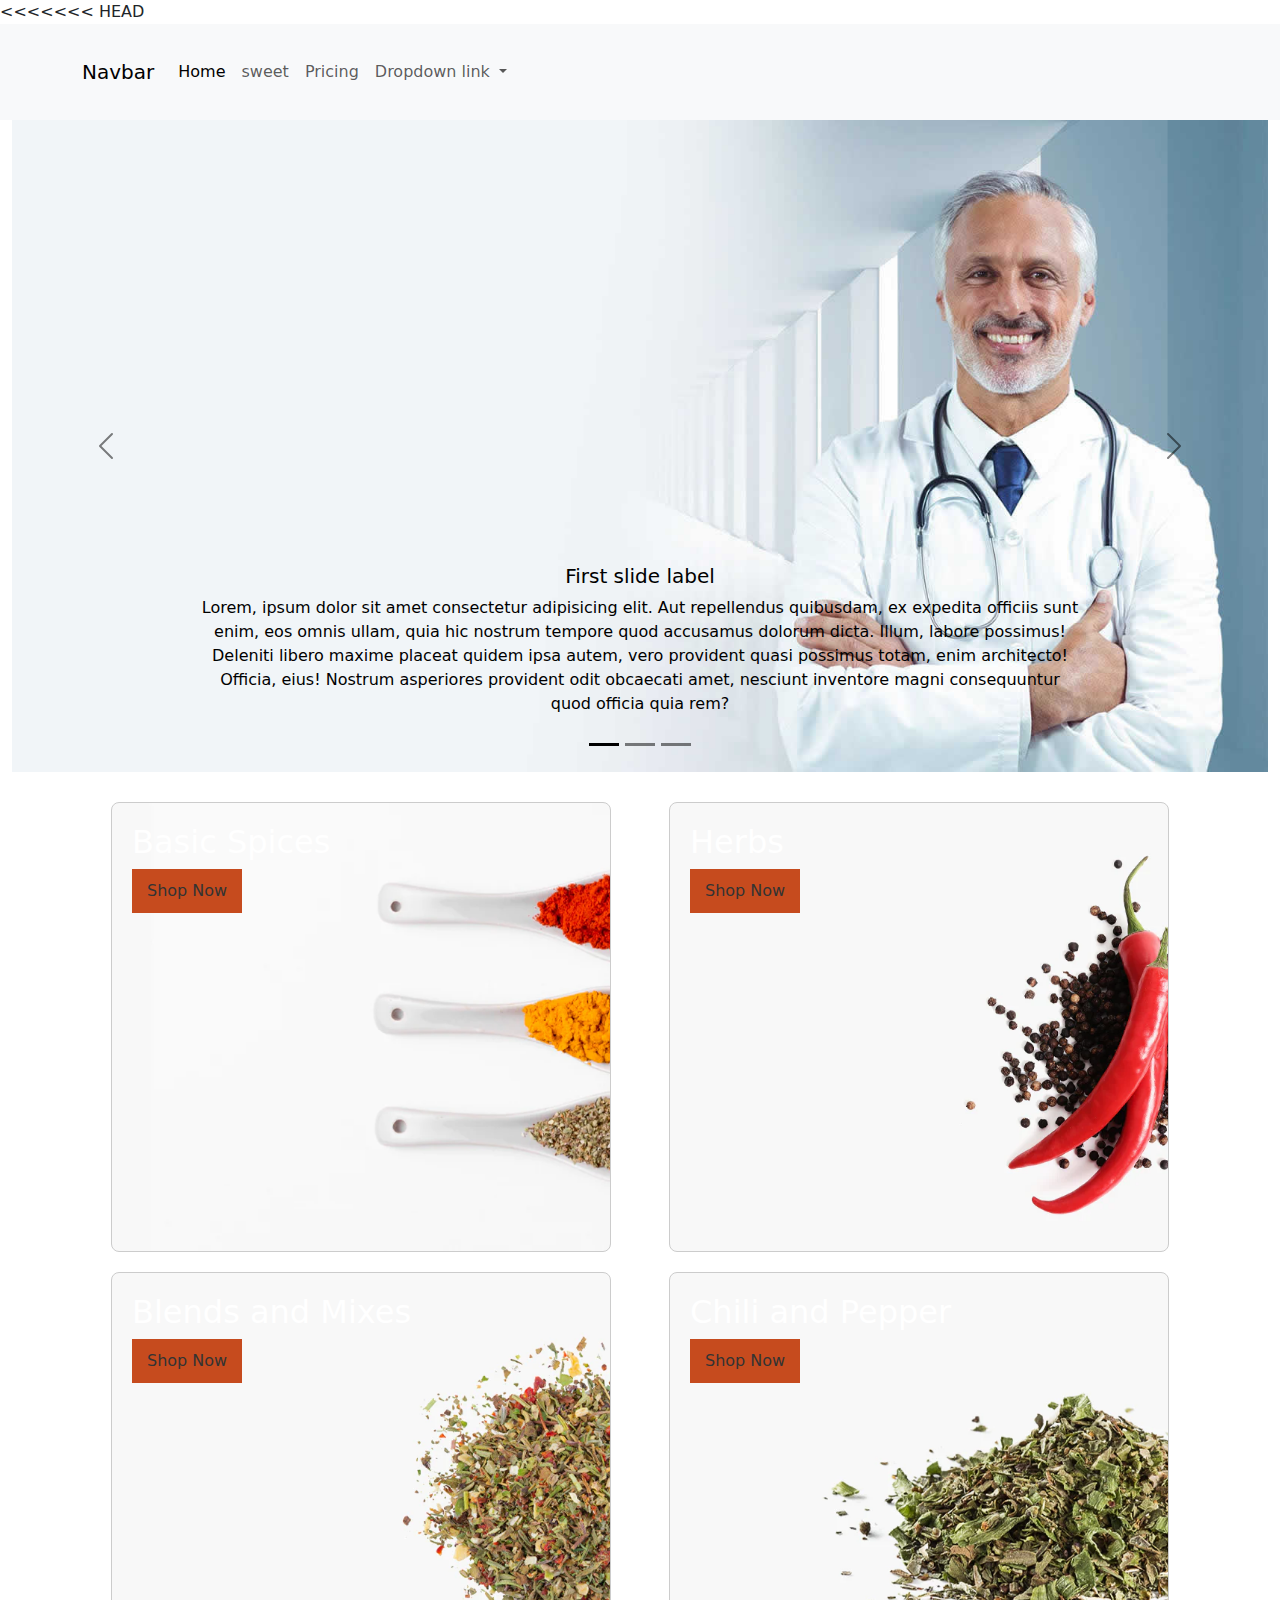
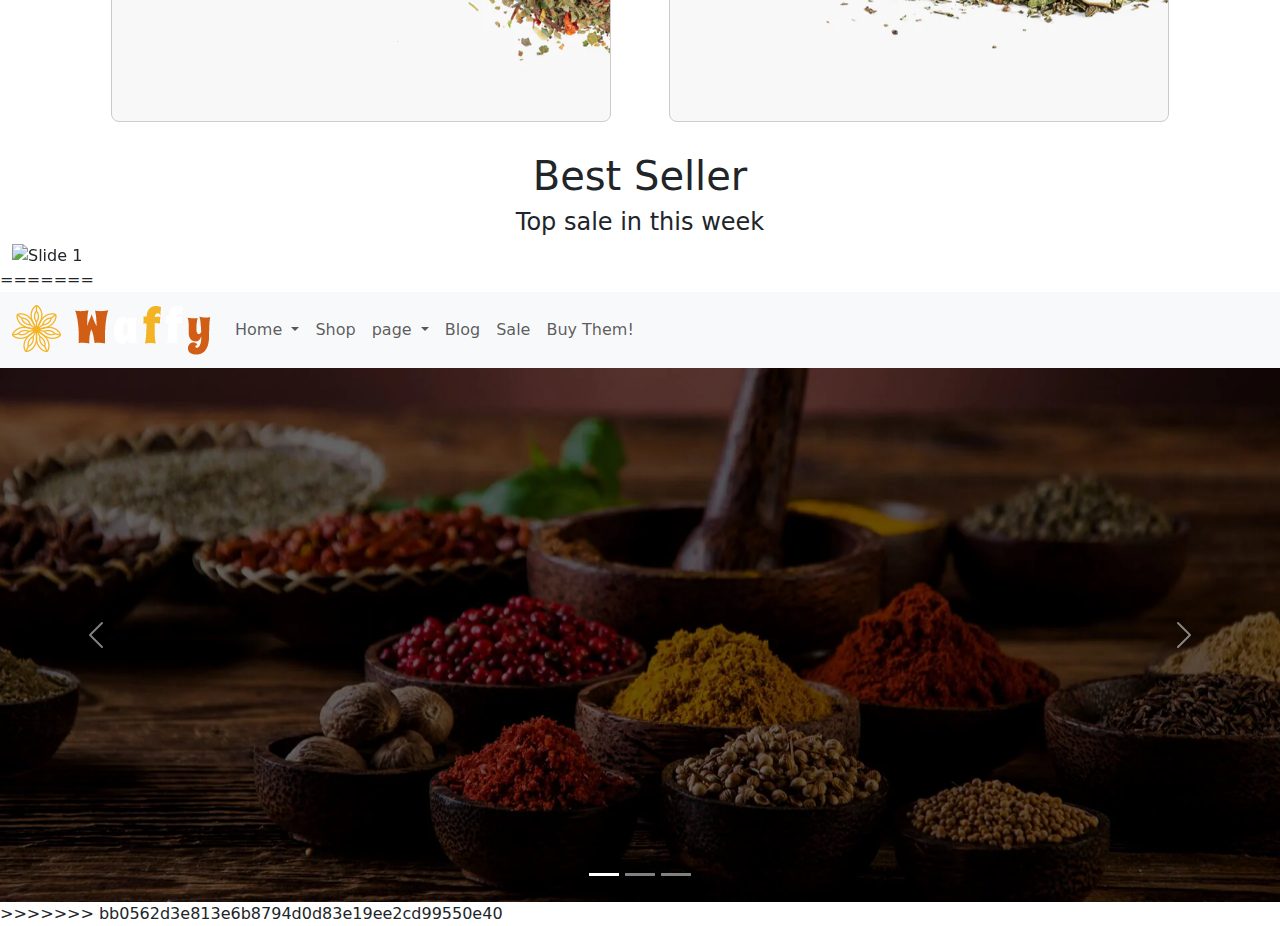
==== commit 76dafd02: "foot" ====
--- a/index.html
+++ b/index.html
@@ -2,7 +2,7 @@
 <html lang="en">
 
 <head>
-
+<<<<<<< HEAD
   <meta charset="UTF-8">
   <meta name="viewport" content="width=device-width, initial-scale=1.0">
   <link href="https://cdn.jsdelivr.net/npm/bootstrap@5.3.3/dist/css/bootstrap.min.css" rel="stylesheet"
@@ -12,97 +12,88 @@
 </head>
 
 <body>
-  <nav class="navbar navbar-expand-lg bg-body-tertiary">
+  <section class="home">
+    <nav class="navbar navbar-expand-lg bg-body-tertiary">
+      <div class="container">
+        <a class="navbar-brand" href="#">Navbar</a>
+        <button class="navbar-toggler" type="button" data-bs-toggle="collapse" data-bs-target="#navbarNavDropdown"
+          aria-controls="navbarNavDropdown" aria-expanded="false" aria-label="Toggle navigation">
+          <span class="navbar-toggler-icon"></span>
+        </button>
+        <div class="collapse navbar-collapse" id="navbarNavDropdown">
+          <ul class="navbar-nav">
+            <li class="nav-item">
+              <a class="nav-link active" aria-current="page" href="#">Home</a>
+            </li>
+            <li class="nav-item">
+              <a class="nav-link" href="#">sweet</a>
+            </li>
+            <li class="nav-item">
+              <a class="nav-link" href="#">Pricing</a>
+            </li>
+            <li class="nav-item dropdown">
+              <a class="nav-link dropdown-toggle" href="#" role="button" data-bs-toggle="dropdown"
+                aria-expanded="false">
+                Dropdown link
+              </a>
+              <ul class="dropdown-menu">
+                <li><a class="dropdown-item" href="#">Action</a></li>
+                <li><a class="dropdown-item" href="#">Another action</a></li>
+                <li><a class="dropdown-item" href="#">Something else here</a></li>
+              </ul>
+            </li>
+          </ul>
+        </div>
+      </div>
+    </nav>
     <div class="container-fluid">
-        <a class="navbar-brand" href="#"><img src="logo.png" alt=""></a>
-        <button class="navbar-toggler" type="button" data-bs-toggle="collapse"
-            data-bs-target="#navbarSupportedContent" aria-controls="navbarSupportedContent" aria-expanded="false"
-            aria-label="Toggle navigation">
-            <span class="navbar-toggler-icon"></span>
-        </button>
-        <div class="collapse navbar-collapse" id="navbarSupportedContent">
-            <ul class="navbar-nav me-auto mb-2 mb-lg-0">
-                <li class="nav-item dropdown">
-                    <a class="nav-link dropdown-toggle" href="#" role="button" data-bs-toggle="dropdown"
-                        aria-expanded="false">
-                        Home
-                    </a>
-                    <ul class="dropdown-menu">
-                        <li><a class="dropdown-item" href="#">Action</a></li>
-                        <li><a class="dropdown-item" href="#">Another action</a></li>
-                        <li>
-                            <hr class="dropdown-divider">
-                        </li>
-                        <li><a class="dropdown-item" href="#">Something else here</a></li>
-                    </ul>
-                <li class="nav-item">
-                    <a class="nav-link" href="#">Shop</a>
-                </li>
-                <li class="nav-item dropdown">
-                    <a class="nav-link dropdown-toggle" href="#" role="button" data-bs-toggle="dropdown"
-                        aria-expanded="false">
-                        page
-                    </a>
-                    <ul class="dropdown-menu">
-                        <li><a class="dropdown-item" href="#">Action</a></li>
-                        <li><a class="dropdown-item" href="#">Another action</a></li>
-                        <li>
-                            <hr class="dropdown-divider">
-                        </li>
-                        <li><a class="dropdown-item" href="#">Something else here</a></li>
-                    </ul>
-                </li>
-                <li class="nav-item">
-                    <a class="nav-link" href="#">Blog</a>
-                </li>
-                <li class="nav-item">
-                    <a class="nav-link" href="#">Sale</a>
-                </li>
-                <li class="nav-item">
-                    <a class="nav-link" href="#">Buy Them!</a>
-                </li>
-            </ul>
-        </div>
-    </div>
-</nav>
-<div id="carouselExampleIndicators" class="carousel slide">
-    <div class="carousel-indicators">
-        <button type="button" data-bs-target="#carouselExampleIndicators" data-bs-slide-to="0" class="active"
+      <div id="carouselExampleDark" class="carousel carousel-dark slide">
+        <div class="carousel-indicators">
+          <button type="button" data-bs-target="#carouselExampleDark" data-bs-slide-to="0" class="active"
             aria-current="true" aria-label="Slide 1"></button>
-        <button type="button" data-bs-target="#carouselExampleIndicators" data-bs-slide-to="1"
+          <button type="button" data-bs-target="#carouselExampleDark" data-bs-slide-to="1"
             aria-label="Slide 2"></button>
-        <button type="button" data-bs-target="#carouselExampleIndicators" data-bs-slide-to="2"
+          <button type="button" data-bs-target="#carouselExampleDark" data-bs-slide-to="2"
             aria-label="Slide 3"></button>
-    </div>
-    <div class="carousel-inner">
-        <div class="carousel-item active">
-            <img src="back2.webp" class="d-block w-100" alt="background image" class="background image">
-            <div class="overlay-text">
-            </div>
-        </div>
-        <div class="carousel-item">
-            <img src="back3.webp" class="d-block w-100" alt="...">
-        </div>
-        <div class="carousel-item">
-            <img src="back1.webp" class="d-block w-100" alt="...">
-        </div>
-    </div>
-    <button class="carousel-control-prev" type="button" data-bs-target="#carouselExampleIndicators"
-        data-bs-slide="prev">
-        <span class="carousel-control-prev-icon" aria-hidden="true"></span>
-        <span class="visually-hidden">Previous</span>
-    </button>
-    <button class="carousel-control-next" type="button" data-bs-target="#carouselExampleIndicators"
-        data-bs-slide="next">
-        <span class="carousel-control-next-icon" aria-hidden="true"></span>
-        <span class="visually-hidden">Next</span>
-    </button>
-</div>
-
-
-</section>
-  <section class="home">
-  
+        </div>
+        <div class="carousel-inner">
+          <div class="carousel-item active" data-bs-interval="10000">
+            <img src="slider2.jpg" class="d-block w-100" alt="...">
+            <div class="carousel-caption d-none d-md-block">
+              <h5>First slide label</h5>
+              <p>Lorem, ipsum dolor sit amet consectetur adipisicing elit. Aut repellendus quibusdam, ex expedita
+                officiis sunt enim, eos omnis ullam, quia hic nostrum tempore quod accusamus dolorum dicta. Illum,
+                labore possimus!
+                Deleniti libero maxime placeat quidem ipsa autem, vero provident quasi possimus totam, enim architecto!
+                Officia, eius! Nostrum asperiores provident odit obcaecati amet, nesciunt inventore magni consequuntur
+                quod officia quia rem?</p>
+            </div>
+          </div>
+          <div class="carousel-item" data-bs-interval="2000">
+            <img src="slider2.jpg" class="d-block w-100" alt="...">
+            <div class="carousel-caption d-none d-md-block">
+              <h5>Second slide label</h5>
+              <p>Lorem ipsum dolor sit amet consectetur adipisicing elit. Perferendis delectus quibusdam nisi quae
+                provident atque, quasi labore perspiciatis expedita ab quis corporis iste molestiae id? Consectetur
+                adipisci quis odit saepe.
+                Similique asperiores officia commodi accusamus omnis natus cumque unde iure itaque animi! Voluptatibus
+                corrupti asperiores quo, repellendus placeat ad nemo possimus voluptas, ratione saepe recusandae iusto
+                libero! Ipsa, hic dicta.</p>
+            </div>
+          </div>
+          <div class="carousel-item">
+            <img src="slider2.jpg" class="d-block w-100" alt="...">
+            <div class="carousel-caption d-none d-md-block">
+              <h5>Third slide label</h5>
+              <p>Lorem ipsum dolor sit amet consectetur adipisicing elit. Minus unde id, quisquam ab cupiditate ea qui
+                recusandae quaerat accusantium deleniti, asperiores quam itaque nostrum, deserunt odio saepe incidunt
+                totam perferendis!
+                Distinctio non optio eveniet hic quia perspiciatis temporibus molestiae, commodi quis iure enim suscipit
+                reprehenderit voluptatum consequatur, recusandae officiis? Officiis dicta provident nihil nulla
+                doloribus amet tempore maxime repellendus minima.</p>
+            </div>
+          </div>
+        </div>
         <button class="carousel-control-prev" type="button" data-bs-target="#carouselExampleDark" data-bs-slide="prev">
           <span class="carousel-control-prev-icon" aria-hidden="true"></span>
           <span class="visually-hidden">Previous</span>
@@ -144,13 +135,13 @@
     
       <div class="carousel-inner">
         <div class="carousel-item active">
-          <img src="../images/img1.png" class="d-block w-100" alt="Slide 1">
+          <img src="Spicies/images/img1.png" class="d-block w-100" alt="Slide 1">
         </div>
         <div class="carousel-item">
-          <img src="../images/img2.png" class="d-block w-100" alt="Slide 2">
+          <img src="Spicies/images/img2.png" class="d-block w-100" alt="Slide 2">
         </div>
         <div class="carousel-item">
-          <img src="../images/img3.png" class="d-block w-100" alt="Slide 3">
+          <img src="Spicies/images/img3.png" class="d-block w-100" alt="Slide 3">
         </div>
       </div>
     
@@ -168,6 +159,113 @@
   </section>
   <script src="https://cdn.jsdelivr.net/npm/@popperjs/core@2.11.6/dist/umd/popper.min.js"></script>
   <script src="https://cdn.jsdelivr.net/npm/bootstrap@5.3.0-alpha1/dist/js/bootstrap.min.js"></script>
+=======
+    <meta charset="UTF-8">
+    <meta name="viewport" content="width=device-width, initial-scale=1.0">
+    <link href="https://cdn.jsdelivr.net/npm/bootstrap@5.3.3/dist/css/bootstrap.min.css" rel="stylesheet"
+        integrity="sha384-QWTKZyjpPEjISv5WaRU9OFeRpok6YctnYmDr5pNlyT2bRjXh0JMhjY6hW+ALEwIH" crossorigin="anonymous">
+    <link rel="stylesheet" href="home.css">
+    <title>Zombi</title>
+
+</head>
+
+<body>
+    <nav class="navbar navbar-expand-lg bg-body-tertiary">
+        <div class="container-fluid">
+            <a class="navbar-brand" href="#"><img src="logo.png" alt=""></a>
+            <button class="navbar-toggler" type="button" data-bs-toggle="collapse"
+                data-bs-target="#navbarSupportedContent" aria-controls="navbarSupportedContent" aria-expanded="false"
+                aria-label="Toggle navigation">
+                <span class="navbar-toggler-icon"></span>
+            </button>
+            <div class="collapse navbar-collapse" id="navbarSupportedContent">
+                <ul class="navbar-nav me-auto mb-2 mb-lg-0">
+                    <li class="nav-item dropdown">
+                        <a class="nav-link dropdown-toggle" href="#" role="button" data-bs-toggle="dropdown"
+                            aria-expanded="false">
+                            Home
+                        </a>
+                        <ul class="dropdown-menu">
+                            <li><a class="dropdown-item" href="#">Action</a></li>
+                            <li><a class="dropdown-item" href="#">Another action</a></li>
+                            <li>
+                                <hr class="dropdown-divider">
+                            </li>
+                            <li><a class="dropdown-item" href="#">Something else here</a></li>
+                        </ul>
+                    <li class="nav-item">
+                        <a class="nav-link" href="#">Shop</a>
+                    </li>
+                    <li class="nav-item dropdown">
+                        <a class="nav-link dropdown-toggle" href="#" role="button" data-bs-toggle="dropdown"
+                            aria-expanded="false">
+                            page
+                        </a>
+                        <ul class="dropdown-menu">
+                            <li><a class="dropdown-item" href="#">Action</a></li>
+                            <li><a class="dropdown-item" href="#">Another action</a></li>
+                            <li>
+                                <hr class="dropdown-divider">
+                            </li>
+                            <li><a class="dropdown-item" href="#">Something else here</a></li>
+                        </ul>
+                    </li>
+                    <li class="nav-item">
+                        <a class="nav-link" href="#">Blog</a>
+                    </li>
+                    <li class="nav-item">
+                        <a class="nav-link" href="#">Sale</a>
+                    </li>
+                    <li class="nav-item">
+                        <a class="nav-link" href="#">Buy Them!</a>
+                    </li>
+                </ul>
+            </div>
+        </div>
+    </nav>
+    <div id="carouselExampleIndicators" class="carousel slide">
+        <div class="carousel-indicators">
+            <button type="button" data-bs-target="#carouselExampleIndicators" data-bs-slide-to="0" class="active"
+                aria-current="true" aria-label="Slide 1"></button>
+            <button type="button" data-bs-target="#carouselExampleIndicators" data-bs-slide-to="1"
+                aria-label="Slide 2"></button>
+            <button type="button" data-bs-target="#carouselExampleIndicators" data-bs-slide-to="2"
+                aria-label="Slide 3"></button>
+        </div>
+        <div class="carousel-inner">
+            <div class="carousel-item active">
+                <img src="back2.webp" class="d-block w-100" alt="background image" class="background image">
+                <div class="overlay-text">
+                </div>
+            </div>
+            <div class="carousel-item">
+                <img src="back3.webp" class="d-block w-100" alt="...">
+            </div>
+            <div class="carousel-item">
+                <img src="back1.webp" class="d-block w-100" alt="...">
+            </div>
+        </div>
+        <button class="carousel-control-prev" type="button" data-bs-target="#carouselExampleIndicators"
+            data-bs-slide="prev">
+            <span class="carousel-control-prev-icon" aria-hidden="true"></span>
+            <span class="visually-hidden">Previous</span>
+        </button>
+        <button class="carousel-control-next" type="button" data-bs-target="#carouselExampleIndicators"
+            data-bs-slide="next">
+            <span class="carousel-control-next-icon" aria-hidden="true"></span>
+            <span class="visually-hidden">Next</span>
+        </button>
+    </div>
+
+    <div class="section">
+        <div class="part">
+            
+        </div>
+    </div>
+    </section>
+    <script src="https://cdn.jsdelivr.net/npm/@popperjs/core@2.11.6/dist/umd/popper.min.js"></script>
+    <script src="https://cdn.jsdelivr.net/npm/bootstrap@5.3.0-alpha1/dist/js/bootstrap.min.js"></script>
+>>>>>>> bb0562d3e813e6b8794d0d83e19ee2cd99550e40
 
 </body>
 
--- a/box.css
+++ b/box.css
@@ -22,18 +22,18 @@
     padding: 20px;
     color: white;
     text-align: center;
-    transition: transform 0.3s;url(../images/img.png)
+    transition: transform 0.3s;
 }
 
 .box1 {
-    background-image: url('../images/img.png');
+    background-image: url(images/img_06.webp);
     background-size: cover; 
     background-position: center; 
     height: 50vh; 
 }
 
 .box2 {
-    background-image:url(../images/img_04.webp);
+    background-image:url(images/img_04.webp);
     background-size: cover; 
     background-position: center; 
     height: 50vh; 
@@ -41,14 +41,14 @@
 
 
 .box3 {
-    background-image:url(../images/img_07.webp);
+    background-image:url(images/img_07.webp);
     background-size: cover; 
     background-position: center; 
     height: 50vh; 
 }
 
 .box4 {
-    background-image:url(../images/img_08.webp);
+    background-image:url(images/img_08.webp);
     background-size: cover; 
     background-position: center; 
     height: 50vh; 
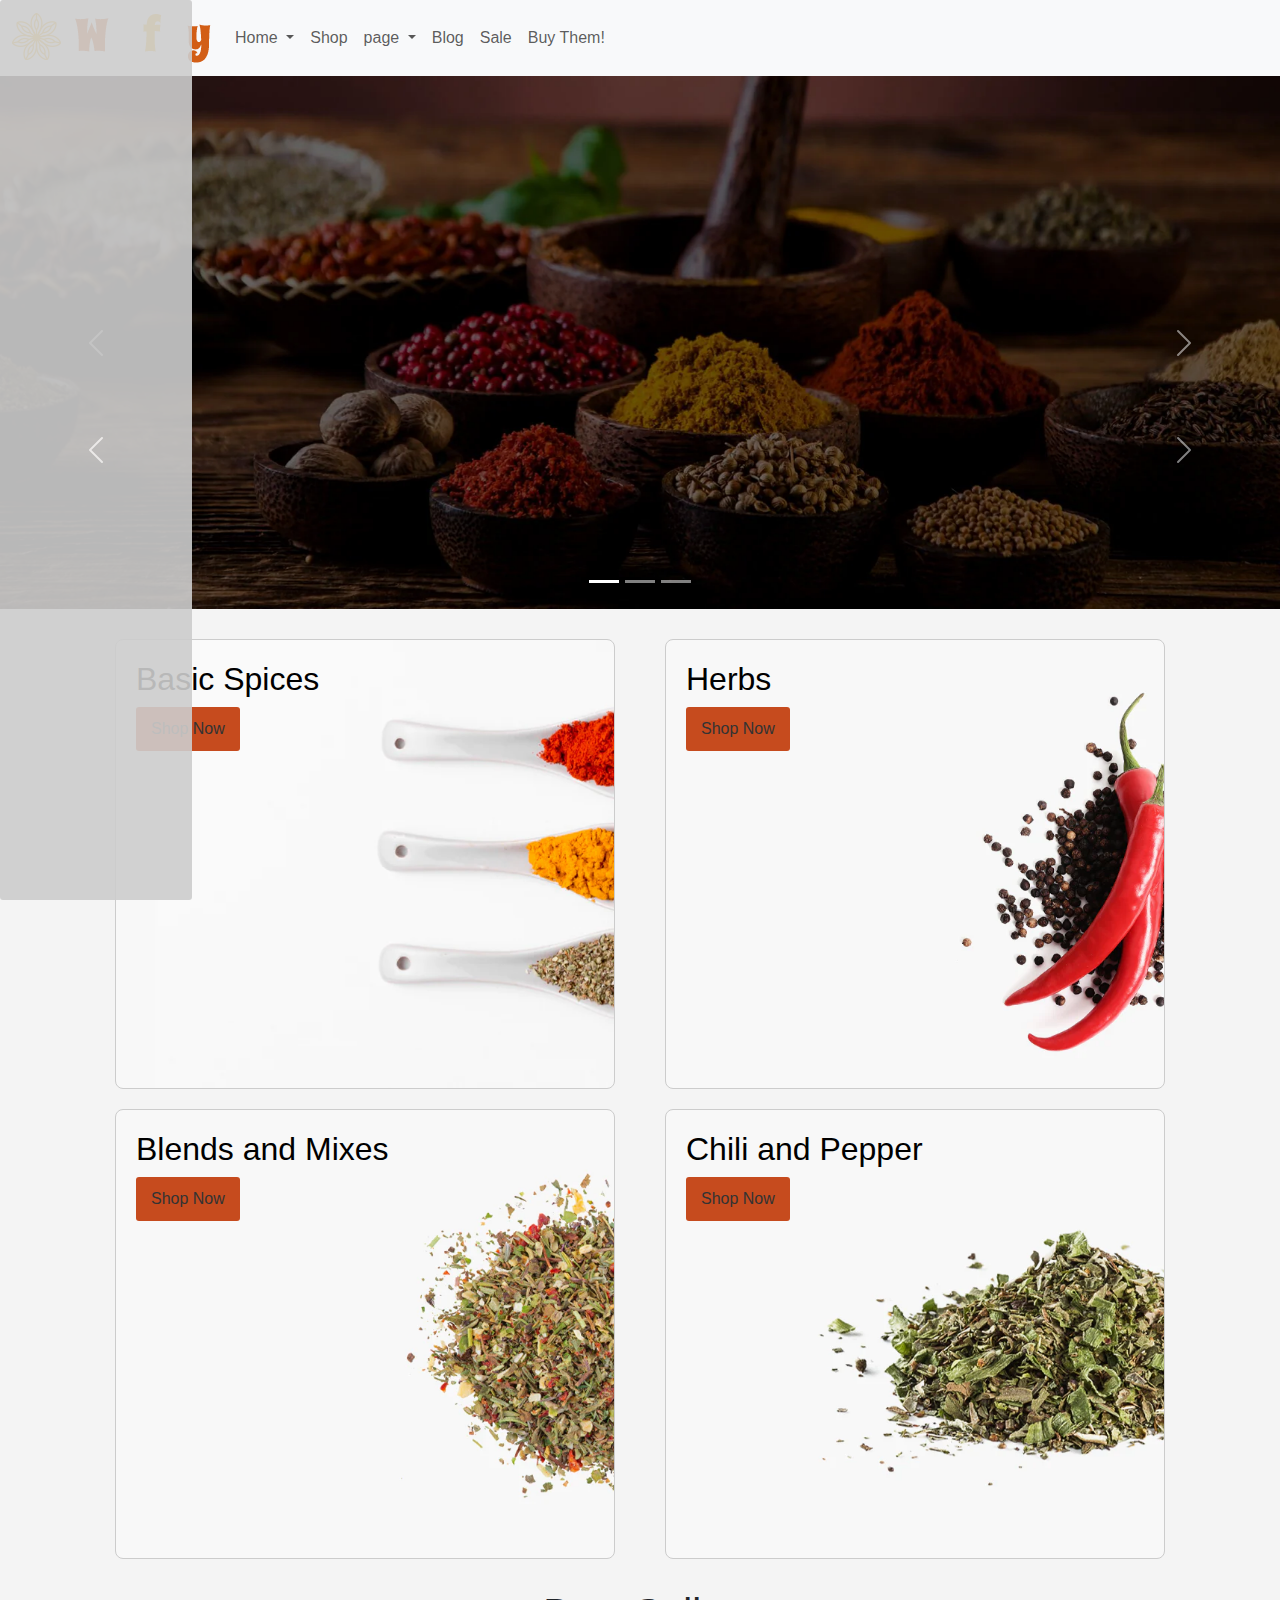
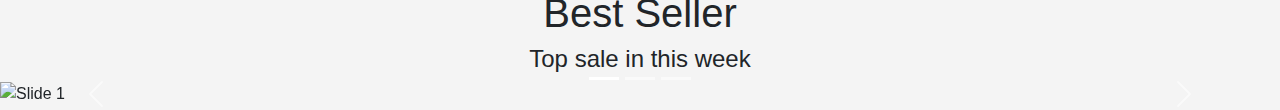
==== commit 3368bfbe: "Merge branch 'master' of https://github.com/sagarzalaki26/Spicies" ====
--- a/index.html
+++ b/index.html
@@ -2,7 +2,7 @@
 <html lang="en">
 
 <head>
-<<<<<<< HEAD
+
   <meta charset="UTF-8">
   <meta name="viewport" content="width=device-width, initial-scale=1.0">
   <link href="https://cdn.jsdelivr.net/npm/bootstrap@5.3.3/dist/css/bootstrap.min.css" rel="stylesheet"
@@ -12,88 +12,97 @@
 </head>
 
 <body>
+  <nav class="navbar navbar-expand-lg bg-body-tertiary">
+    <div class="container-fluid">
+        <a class="navbar-brand" href="#"><img src="logo.png" alt=""></a>
+        <button class="navbar-toggler" type="button" data-bs-toggle="collapse"
+            data-bs-target="#navbarSupportedContent" aria-controls="navbarSupportedContent" aria-expanded="false"
+            aria-label="Toggle navigation">
+            <span class="navbar-toggler-icon"></span>
+        </button>
+        <div class="collapse navbar-collapse" id="navbarSupportedContent">
+            <ul class="navbar-nav me-auto mb-2 mb-lg-0">
+                <li class="nav-item dropdown">
+                    <a class="nav-link dropdown-toggle" href="#" role="button" data-bs-toggle="dropdown"
+                        aria-expanded="false">
+                        Home
+                    </a>
+                    <ul class="dropdown-menu">
+                        <li><a class="dropdown-item" href="#">Action</a></li>
+                        <li><a class="dropdown-item" href="#">Another action</a></li>
+                        <li>
+                            <hr class="dropdown-divider">
+                        </li>
+                        <li><a class="dropdown-item" href="#">Something else here</a></li>
+                    </ul>
+                <li class="nav-item">
+                    <a class="nav-link" href="#">Shop</a>
+                </li>
+                <li class="nav-item dropdown">
+                    <a class="nav-link dropdown-toggle" href="#" role="button" data-bs-toggle="dropdown"
+                        aria-expanded="false">
+                        page
+                    </a>
+                    <ul class="dropdown-menu">
+                        <li><a class="dropdown-item" href="#">Action</a></li>
+                        <li><a class="dropdown-item" href="#">Another action</a></li>
+                        <li>
+                            <hr class="dropdown-divider">
+                        </li>
+                        <li><a class="dropdown-item" href="#">Something else here</a></li>
+                    </ul>
+                </li>
+                <li class="nav-item">
+                    <a class="nav-link" href="#">Blog</a>
+                </li>
+                <li class="nav-item">
+                    <a class="nav-link" href="#">Sale</a>
+                </li>
+                <li class="nav-item">
+                    <a class="nav-link" href="#">Buy Them!</a>
+                </li>
+            </ul>
+        </div>
+    </div>
+</nav>
+<div id="carouselExampleIndicators" class="carousel slide">
+    <div class="carousel-indicators">
+        <button type="button" data-bs-target="#carouselExampleIndicators" data-bs-slide-to="0" class="active"
+            aria-current="true" aria-label="Slide 1"></button>
+        <button type="button" data-bs-target="#carouselExampleIndicators" data-bs-slide-to="1"
+            aria-label="Slide 2"></button>
+        <button type="button" data-bs-target="#carouselExampleIndicators" data-bs-slide-to="2"
+            aria-label="Slide 3"></button>
+    </div>
+    <div class="carousel-inner">
+        <div class="carousel-item active">
+            <img src="back2.webp" class="d-block w-100" alt="background image" class="background image">
+            <div class="overlay-text">
+            </div>
+        </div>
+        <div class="carousel-item">
+            <img src="back3.webp" class="d-block w-100" alt="...">
+        </div>
+        <div class="carousel-item">
+            <img src="back1.webp" class="d-block w-100" alt="...">
+        </div>
+    </div>
+    <button class="carousel-control-prev" type="button" data-bs-target="#carouselExampleIndicators"
+        data-bs-slide="prev">
+        <span class="carousel-control-prev-icon" aria-hidden="true"></span>
+        <span class="visually-hidden">Previous</span>
+    </button>
+    <button class="carousel-control-next" type="button" data-bs-target="#carouselExampleIndicators"
+        data-bs-slide="next">
+        <span class="carousel-control-next-icon" aria-hidden="true"></span>
+        <span class="visually-hidden">Next</span>
+    </button>
+</div>
+
+
+</section>
   <section class="home">
-    <nav class="navbar navbar-expand-lg bg-body-tertiary">
-      <div class="container">
-        <a class="navbar-brand" href="#">Navbar</a>
-        <button class="navbar-toggler" type="button" data-bs-toggle="collapse" data-bs-target="#navbarNavDropdown"
-          aria-controls="navbarNavDropdown" aria-expanded="false" aria-label="Toggle navigation">
-          <span class="navbar-toggler-icon"></span>
-        </button>
-        <div class="collapse navbar-collapse" id="navbarNavDropdown">
-          <ul class="navbar-nav">
-            <li class="nav-item">
-              <a class="nav-link active" aria-current="page" href="#">Home</a>
-            </li>
-            <li class="nav-item">
-              <a class="nav-link" href="#">sweet</a>
-            </li>
-            <li class="nav-item">
-              <a class="nav-link" href="#">Pricing</a>
-            </li>
-            <li class="nav-item dropdown">
-              <a class="nav-link dropdown-toggle" href="#" role="button" data-bs-toggle="dropdown"
-                aria-expanded="false">
-                Dropdown link
-              </a>
-              <ul class="dropdown-menu">
-                <li><a class="dropdown-item" href="#">Action</a></li>
-                <li><a class="dropdown-item" href="#">Another action</a></li>
-                <li><a class="dropdown-item" href="#">Something else here</a></li>
-              </ul>
-            </li>
-          </ul>
-        </div>
-      </div>
-    </nav>
-    <div class="container-fluid">
-      <div id="carouselExampleDark" class="carousel carousel-dark slide">
-        <div class="carousel-indicators">
-          <button type="button" data-bs-target="#carouselExampleDark" data-bs-slide-to="0" class="active"
-            aria-current="true" aria-label="Slide 1"></button>
-          <button type="button" data-bs-target="#carouselExampleDark" data-bs-slide-to="1"
-            aria-label="Slide 2"></button>
-          <button type="button" data-bs-target="#carouselExampleDark" data-bs-slide-to="2"
-            aria-label="Slide 3"></button>
-        </div>
-        <div class="carousel-inner">
-          <div class="carousel-item active" data-bs-interval="10000">
-            <img src="slider2.jpg" class="d-block w-100" alt="...">
-            <div class="carousel-caption d-none d-md-block">
-              <h5>First slide label</h5>
-              <p>Lorem, ipsum dolor sit amet consectetur adipisicing elit. Aut repellendus quibusdam, ex expedita
-                officiis sunt enim, eos omnis ullam, quia hic nostrum tempore quod accusamus dolorum dicta. Illum,
-                labore possimus!
-                Deleniti libero maxime placeat quidem ipsa autem, vero provident quasi possimus totam, enim architecto!
-                Officia, eius! Nostrum asperiores provident odit obcaecati amet, nesciunt inventore magni consequuntur
-                quod officia quia rem?</p>
-            </div>
-          </div>
-          <div class="carousel-item" data-bs-interval="2000">
-            <img src="slider2.jpg" class="d-block w-100" alt="...">
-            <div class="carousel-caption d-none d-md-block">
-              <h5>Second slide label</h5>
-              <p>Lorem ipsum dolor sit amet consectetur adipisicing elit. Perferendis delectus quibusdam nisi quae
-                provident atque, quasi labore perspiciatis expedita ab quis corporis iste molestiae id? Consectetur
-                adipisci quis odit saepe.
-                Similique asperiores officia commodi accusamus omnis natus cumque unde iure itaque animi! Voluptatibus
-                corrupti asperiores quo, repellendus placeat ad nemo possimus voluptas, ratione saepe recusandae iusto
-                libero! Ipsa, hic dicta.</p>
-            </div>
-          </div>
-          <div class="carousel-item">
-            <img src="slider2.jpg" class="d-block w-100" alt="...">
-            <div class="carousel-caption d-none d-md-block">
-              <h5>Third slide label</h5>
-              <p>Lorem ipsum dolor sit amet consectetur adipisicing elit. Minus unde id, quisquam ab cupiditate ea qui
-                recusandae quaerat accusantium deleniti, asperiores quam itaque nostrum, deserunt odio saepe incidunt
-                totam perferendis!
-                Distinctio non optio eveniet hic quia perspiciatis temporibus molestiae, commodi quis iure enim suscipit
-                reprehenderit voluptatum consequatur, recusandae officiis? Officiis dicta provident nihil nulla
-                doloribus amet tempore maxime repellendus minima.</p>
-            </div>
-          </div>
-        </div>
+  
         <button class="carousel-control-prev" type="button" data-bs-target="#carouselExampleDark" data-bs-slide="prev">
           <span class="carousel-control-prev-icon" aria-hidden="true"></span>
           <span class="visually-hidden">Previous</span>
@@ -159,113 +168,6 @@
   </section>
   <script src="https://cdn.jsdelivr.net/npm/@popperjs/core@2.11.6/dist/umd/popper.min.js"></script>
   <script src="https://cdn.jsdelivr.net/npm/bootstrap@5.3.0-alpha1/dist/js/bootstrap.min.js"></script>
-=======
-    <meta charset="UTF-8">
-    <meta name="viewport" content="width=device-width, initial-scale=1.0">
-    <link href="https://cdn.jsdelivr.net/npm/bootstrap@5.3.3/dist/css/bootstrap.min.css" rel="stylesheet"
-        integrity="sha384-QWTKZyjpPEjISv5WaRU9OFeRpok6YctnYmDr5pNlyT2bRjXh0JMhjY6hW+ALEwIH" crossorigin="anonymous">
-    <link rel="stylesheet" href="home.css">
-    <title>Zombi</title>
-
-</head>
-
-<body>
-    <nav class="navbar navbar-expand-lg bg-body-tertiary">
-        <div class="container-fluid">
-            <a class="navbar-brand" href="#"><img src="logo.png" alt=""></a>
-            <button class="navbar-toggler" type="button" data-bs-toggle="collapse"
-                data-bs-target="#navbarSupportedContent" aria-controls="navbarSupportedContent" aria-expanded="false"
-                aria-label="Toggle navigation">
-                <span class="navbar-toggler-icon"></span>
-            </button>
-            <div class="collapse navbar-collapse" id="navbarSupportedContent">
-                <ul class="navbar-nav me-auto mb-2 mb-lg-0">
-                    <li class="nav-item dropdown">
-                        <a class="nav-link dropdown-toggle" href="#" role="button" data-bs-toggle="dropdown"
-                            aria-expanded="false">
-                            Home
-                        </a>
-                        <ul class="dropdown-menu">
-                            <li><a class="dropdown-item" href="#">Action</a></li>
-                            <li><a class="dropdown-item" href="#">Another action</a></li>
-                            <li>
-                                <hr class="dropdown-divider">
-                            </li>
-                            <li><a class="dropdown-item" href="#">Something else here</a></li>
-                        </ul>
-                    <li class="nav-item">
-                        <a class="nav-link" href="#">Shop</a>
-                    </li>
-                    <li class="nav-item dropdown">
-                        <a class="nav-link dropdown-toggle" href="#" role="button" data-bs-toggle="dropdown"
-                            aria-expanded="false">
-                            page
-                        </a>
-                        <ul class="dropdown-menu">
-                            <li><a class="dropdown-item" href="#">Action</a></li>
-                            <li><a class="dropdown-item" href="#">Another action</a></li>
-                            <li>
-                                <hr class="dropdown-divider">
-                            </li>
-                            <li><a class="dropdown-item" href="#">Something else here</a></li>
-                        </ul>
-                    </li>
-                    <li class="nav-item">
-                        <a class="nav-link" href="#">Blog</a>
-                    </li>
-                    <li class="nav-item">
-                        <a class="nav-link" href="#">Sale</a>
-                    </li>
-                    <li class="nav-item">
-                        <a class="nav-link" href="#">Buy Them!</a>
-                    </li>
-                </ul>
-            </div>
-        </div>
-    </nav>
-    <div id="carouselExampleIndicators" class="carousel slide">
-        <div class="carousel-indicators">
-            <button type="button" data-bs-target="#carouselExampleIndicators" data-bs-slide-to="0" class="active"
-                aria-current="true" aria-label="Slide 1"></button>
-            <button type="button" data-bs-target="#carouselExampleIndicators" data-bs-slide-to="1"
-                aria-label="Slide 2"></button>
-            <button type="button" data-bs-target="#carouselExampleIndicators" data-bs-slide-to="2"
-                aria-label="Slide 3"></button>
-        </div>
-        <div class="carousel-inner">
-            <div class="carousel-item active">
-                <img src="back2.webp" class="d-block w-100" alt="background image" class="background image">
-                <div class="overlay-text">
-                </div>
-            </div>
-            <div class="carousel-item">
-                <img src="back3.webp" class="d-block w-100" alt="...">
-            </div>
-            <div class="carousel-item">
-                <img src="back1.webp" class="d-block w-100" alt="...">
-            </div>
-        </div>
-        <button class="carousel-control-prev" type="button" data-bs-target="#carouselExampleIndicators"
-            data-bs-slide="prev">
-            <span class="carousel-control-prev-icon" aria-hidden="true"></span>
-            <span class="visually-hidden">Previous</span>
-        </button>
-        <button class="carousel-control-next" type="button" data-bs-target="#carouselExampleIndicators"
-            data-bs-slide="next">
-            <span class="carousel-control-next-icon" aria-hidden="true"></span>
-            <span class="visually-hidden">Next</span>
-        </button>
-    </div>
-
-    <div class="section">
-        <div class="part">
-            
-        </div>
-    </div>
-    </section>
-    <script src="https://cdn.jsdelivr.net/npm/@popperjs/core@2.11.6/dist/umd/popper.min.js"></script>
-    <script src="https://cdn.jsdelivr.net/npm/bootstrap@5.3.0-alpha1/dist/js/bootstrap.min.js"></script>
->>>>>>> bb0562d3e813e6b8794d0d83e19ee2cd99550e40
 
 </body>
 
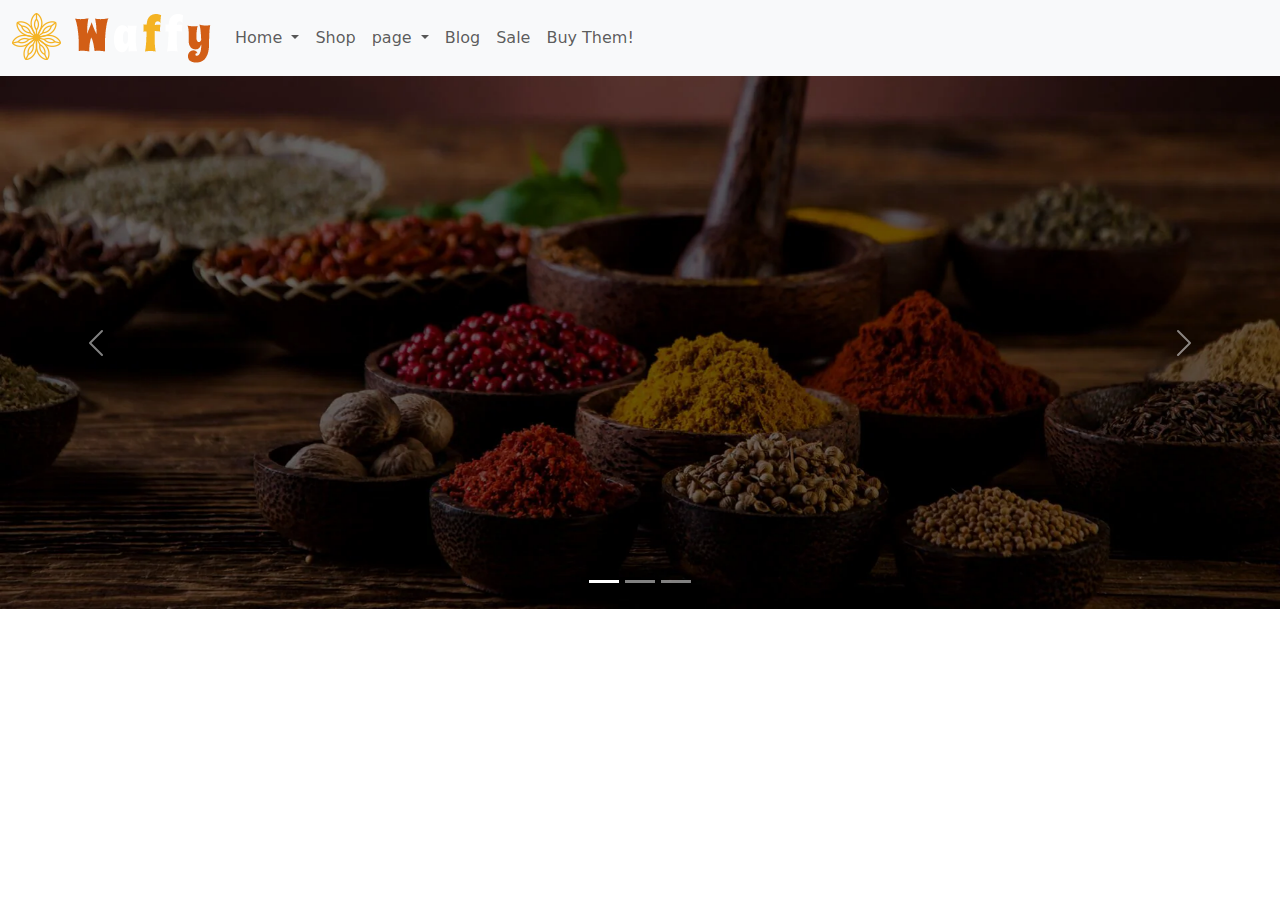
==== commit 4e1df013: "mid" ====
--- a/index.html
+++ b/index.html
@@ -2,172 +2,107 @@
 <html lang="en">
 
 <head>
+    <meta charset="UTF-8">
+    <meta name="viewport" content="width=device-width, initial-scale=1.0">
+    <link href="https://cdn.jsdelivr.net/npm/bootstrap@5.3.3/dist/css/bootstrap.min.css" rel="stylesheet"
+        integrity="sha384-QWTKZyjpPEjISv5WaRU9OFeRpok6YctnYmDr5pNlyT2bRjXh0JMhjY6hW+ALEwIH" crossorigin="anonymous">
+    <link rel="stylesheet" href="home.css">
+    <title>Zombi</title>
 
-  <meta charset="UTF-8">
-  <meta name="viewport" content="width=device-width, initial-scale=1.0">
-  <link href="https://cdn.jsdelivr.net/npm/bootstrap@5.3.3/dist/css/bootstrap.min.css" rel="stylesheet"
-    integrity="sha384-QWTKZyjpPEjISv5WaRU9OFeRpok6YctnYmDr5pNlyT2bRjXh0JMhjY6hW+ALEwIH" crossorigin="anonymous">
-  <link rel="stylesheet" href="box.css">
-  <title>Document</title>
 </head>
 
 <body>
-  <nav class="navbar navbar-expand-lg bg-body-tertiary">
-    <div class="container-fluid">
-        <a class="navbar-brand" href="#"><img src="logo.png" alt=""></a>
-        <button class="navbar-toggler" type="button" data-bs-toggle="collapse"
-            data-bs-target="#navbarSupportedContent" aria-controls="navbarSupportedContent" aria-expanded="false"
-            aria-label="Toggle navigation">
-            <span class="navbar-toggler-icon"></span>
-        </button>
-        <div class="collapse navbar-collapse" id="navbarSupportedContent">
-            <ul class="navbar-nav me-auto mb-2 mb-lg-0">
-                <li class="nav-item dropdown">
-                    <a class="nav-link dropdown-toggle" href="#" role="button" data-bs-toggle="dropdown"
-                        aria-expanded="false">
-                        Home
-                    </a>
-                    <ul class="dropdown-menu">
-                        <li><a class="dropdown-item" href="#">Action</a></li>
-                        <li><a class="dropdown-item" href="#">Another action</a></li>
-                        <li>
-                            <hr class="dropdown-divider">
-                        </li>
-                        <li><a class="dropdown-item" href="#">Something else here</a></li>
-                    </ul>
-                <li class="nav-item">
-                    <a class="nav-link" href="#">Shop</a>
-                </li>
-                <li class="nav-item dropdown">
-                    <a class="nav-link dropdown-toggle" href="#" role="button" data-bs-toggle="dropdown"
-                        aria-expanded="false">
-                        page
-                    </a>
-                    <ul class="dropdown-menu">
-                        <li><a class="dropdown-item" href="#">Action</a></li>
-                        <li><a class="dropdown-item" href="#">Another action</a></li>
-                        <li>
-                            <hr class="dropdown-divider">
-                        </li>
-                        <li><a class="dropdown-item" href="#">Something else here</a></li>
-                    </ul>
-                </li>
-                <li class="nav-item">
-                    <a class="nav-link" href="#">Blog</a>
-                </li>
-                <li class="nav-item">
-                    <a class="nav-link" href="#">Sale</a>
-                </li>
-                <li class="nav-item">
-                    <a class="nav-link" href="#">Buy Them!</a>
-                </li>
-            </ul>
-        </div>
-    </div>
-</nav>
-<div id="carouselExampleIndicators" class="carousel slide">
-    <div class="carousel-indicators">
-        <button type="button" data-bs-target="#carouselExampleIndicators" data-bs-slide-to="0" class="active"
-            aria-current="true" aria-label="Slide 1"></button>
-        <button type="button" data-bs-target="#carouselExampleIndicators" data-bs-slide-to="1"
-            aria-label="Slide 2"></button>
-        <button type="button" data-bs-target="#carouselExampleIndicators" data-bs-slide-to="2"
-            aria-label="Slide 3"></button>
-    </div>
-    <div class="carousel-inner">
-        <div class="carousel-item active">
-            <img src="back2.webp" class="d-block w-100" alt="background image" class="background image">
-            <div class="overlay-text">
+    <nav class="navbar navbar-expand-lg bg-body-tertiary">
+        <div class="container-fluid">
+            <a class="navbar-brand" href="#"><img src="logo.png" alt=""></a>
+            <button class="navbar-toggler" type="button" data-bs-toggle="collapse"
+                data-bs-target="#navbarSupportedContent" aria-controls="navbarSupportedContent" aria-expanded="false"
+                aria-label="Toggle navigation">
+                <span class="navbar-toggler-icon"></span>
+            </button>
+            <div class="collapse navbar-collapse" id="navbarSupportedContent">
+                <ul class="navbar-nav me-auto mb-2 mb-lg-0">
+                    <li class="nav-item dropdown">
+                        <a class="nav-link dropdown-toggle" href="#" role="button" data-bs-toggle="dropdown"
+                            aria-expanded="false">
+                            Home
+                        </a>
+                        <ul class="dropdown-menu">
+                            <li><a class="dropdown-item" href="#">Action</a></li>
+                            <li><a class="dropdown-item" href="#">Another action</a></li>
+                            <li>
+                                <hr class="dropdown-divider">
+                            </li>
+                            <li><a class="dropdown-item" href="#">Something else here</a></li>
+                        </ul>
+                    <li class="nav-item">
+                        <a class="nav-link" href="#">Shop</a>
+                    </li>
+                    <li class="nav-item dropdown">
+                        <a class="nav-link dropdown-toggle" href="#" role="button" data-bs-toggle="dropdown"
+                            aria-expanded="false">
+                            page
+                        </a>
+                        <ul class="dropdown-menu">
+                            <li><a class="dropdown-item" href="#">Action</a></li>
+                            <li><a class="dropdown-item" href="#">Another action</a></li>
+                            <li>
+                                <hr class="dropdown-divider">
+                            </li>
+                            <li><a class="dropdown-item" href="#">Something else here</a></li>
+                        </ul>
+                    </li>
+                    <li class="nav-item">
+                        <a class="nav-link" href="#">Blog</a>
+                    </li>
+                    <li class="nav-item">
+                        <a class="nav-link" href="#">Sale</a>
+                    </li>
+                    <li class="nav-item">
+                        <a class="nav-link" href="#">Buy Them!</a>
+                    </li>
+                </ul>
             </div>
         </div>
-        <div class="carousel-item">
-            <img src="back3.webp" class="d-block w-100" alt="...">
+    </nav>
+    <div id="carouselExampleIndicators" class="carousel slide">
+        <div class="carousel-indicators">
+            <button type="button" data-bs-target="#carouselExampleIndicators" data-bs-slide-to="0" class="active"
+                aria-current="true" aria-label="Slide 1"></button>
+            <button type="button" data-bs-target="#carouselExampleIndicators" data-bs-slide-to="1"
+                aria-label="Slide 2"></button>
+            <button type="button" data-bs-target="#carouselExampleIndicators" data-bs-slide-to="2"
+                aria-label="Slide 3"></button>
         </div>
-        <div class="carousel-item">
-            <img src="back1.webp" class="d-block w-100" alt="...">
+        <div class="carousel-inner">
+            <div class="carousel-item active">
+                <img src="back2.webp" class="d-block w-100" alt="background image" class="background image">
+                <div class="overlay-text">
+                </div>
+            </div>
+            <div class="carousel-item">
+                <img src="back3.webp" class="d-block w-100" alt="...">
+            </div>
+            <div class="carousel-item">
+                <img src="back1.webp" class="d-block w-100" alt="...">
+            </div>
         </div>
-    </div>
-    <button class="carousel-control-prev" type="button" data-bs-target="#carouselExampleIndicators"
-        data-bs-slide="prev">
-        <span class="carousel-control-prev-icon" aria-hidden="true"></span>
-        <span class="visually-hidden">Previous</span>
-    </button>
-    <button class="carousel-control-next" type="button" data-bs-target="#carouselExampleIndicators"
-        data-bs-slide="next">
-        <span class="carousel-control-next-icon" aria-hidden="true"></span>
-        <span class="visually-hidden">Next</span>
-    </button>
-</div>
-
-
-</section>
-  <section class="home">
-  
-        <button class="carousel-control-prev" type="button" data-bs-target="#carouselExampleDark" data-bs-slide="prev">
-          <span class="carousel-control-prev-icon" aria-hidden="true"></span>
-          <span class="visually-hidden">Previous</span>
+        <button class="carousel-control-prev" type="button" data-bs-target="#carouselExampleIndicators"
+            data-bs-slide="prev">
+            <span class="carousel-control-prev-icon" aria-hidden="true"></span>
+            <span class="visually-hidden">Previous</span>
         </button>
-        <button class="carousel-control-next" type="button" data-bs-target="#carouselExampleDark" data-bs-slide="next">
-          <span class="carousel-control-next-icon" aria-hidden="true"></span>
-          <span class="visually-hidden">Next</span>
+        <button class="carousel-control-next" type="button" data-bs-target="#carouselExampleIndicators"
+            data-bs-slide="next">
+            <span class="carousel-control-next-icon" aria-hidden="true"></span>
+            <span class="visually-hidden">Next</span>
         </button>
-      </div>
-      <div class="container">
-        <div class="box box1">
-            <h2>Basic Spices</h2>
-            <button>Shop Now</button>
-        </div>
-        <div class="box box2">
-            <h2>Herbs</h2>
-            <button>Shop Now</button>
-        </div>
-        <div class="box box3">
-            <h2>Blends and Mixes</h2>
-            <button>Shop Now</button>
-        </div>
-        <div class="box box4">
-            <h2>Chili and Pepper</h2>
-            <button>Shop Now</button>
-        </div>
     </div>
 
-    <div class="head">
-      <h1>Best Seller</h1>
-      <h4>Top sale in this week</h4>
-    </div>
-    <div id="carouselExampleIndicators" class="carousel slide w-100">
-      <div class="carousel-indicators">
-        <button type="button" data-bs-target="#carouselExampleIndicators" data-bs-slide-to="0" class="active" aria-current="true" aria-label="Slide 1"></button>
-        <button type="button" data-bs-target="#carouselExampleIndicators" data-bs-slide-to="1" aria-label="Slide 2"></button>
-        <button type="button" data-bs-target="#carouselExampleIndicators" data-bs-slide-to="2" aria-label="Slide 3"></button>
-      </div>
     
-      <div class="carousel-inner">
-        <div class="carousel-item active">
-          <img src="Spicies/images/img1.png" class="d-block w-100" alt="Slide 1">
-        </div>
-        <div class="carousel-item">
-          <img src="Spicies/images/img2.png" class="d-block w-100" alt="Slide 2">
-        </div>
-        <div class="carousel-item">
-          <img src="Spicies/images/img3.png" class="d-block w-100" alt="Slide 3">
-        </div>
-      </div>
-    
-      <button class="carousel-control-prev" type="button" data-bs-target="#carouselExampleIndicators" data-bs-slide="prev">
-        <span class="carousel-control-prev-icon" aria-hidden="true"></span>
-        <span class="visually-hidden">Previous</span>
-      </button>
-      <button class="carousel-control-next" type="button" data-bs-target="#carouselExampleIndicators" data-bs-slide="next">
-        <span class="carousel-control-next-icon" aria-hidden="true"></span>
-        <span class="visually-hidden">Next</span>
-      </button>
-    </div>
-
-
-  </section>
-  <script src="https://cdn.jsdelivr.net/npm/@popperjs/core@2.11.6/dist/umd/popper.min.js"></script>
-  <script src="https://cdn.jsdelivr.net/npm/bootstrap@5.3.0-alpha1/dist/js/bootstrap.min.js"></script>
+    </section>
+    <script src="https://cdn.jsdelivr.net/npm/@popperjs/core@2.11.6/dist/umd/popper.min.js"></script>
+    <script src="https://cdn.jsdelivr.net/npm/bootstrap@5.3.0-alpha1/dist/js/bootstrap.min.js"></script>
 
 </body>
 
--- a/home.css
+++ b/home.css
@@ -0,0 +1,11 @@
+section{
+    height: 100%;
+    width: 100%;
+
+} 
+
+.part{
+    height: 85vh;
+    width: 100%;
+    background-image: url(img_27.webp);
+}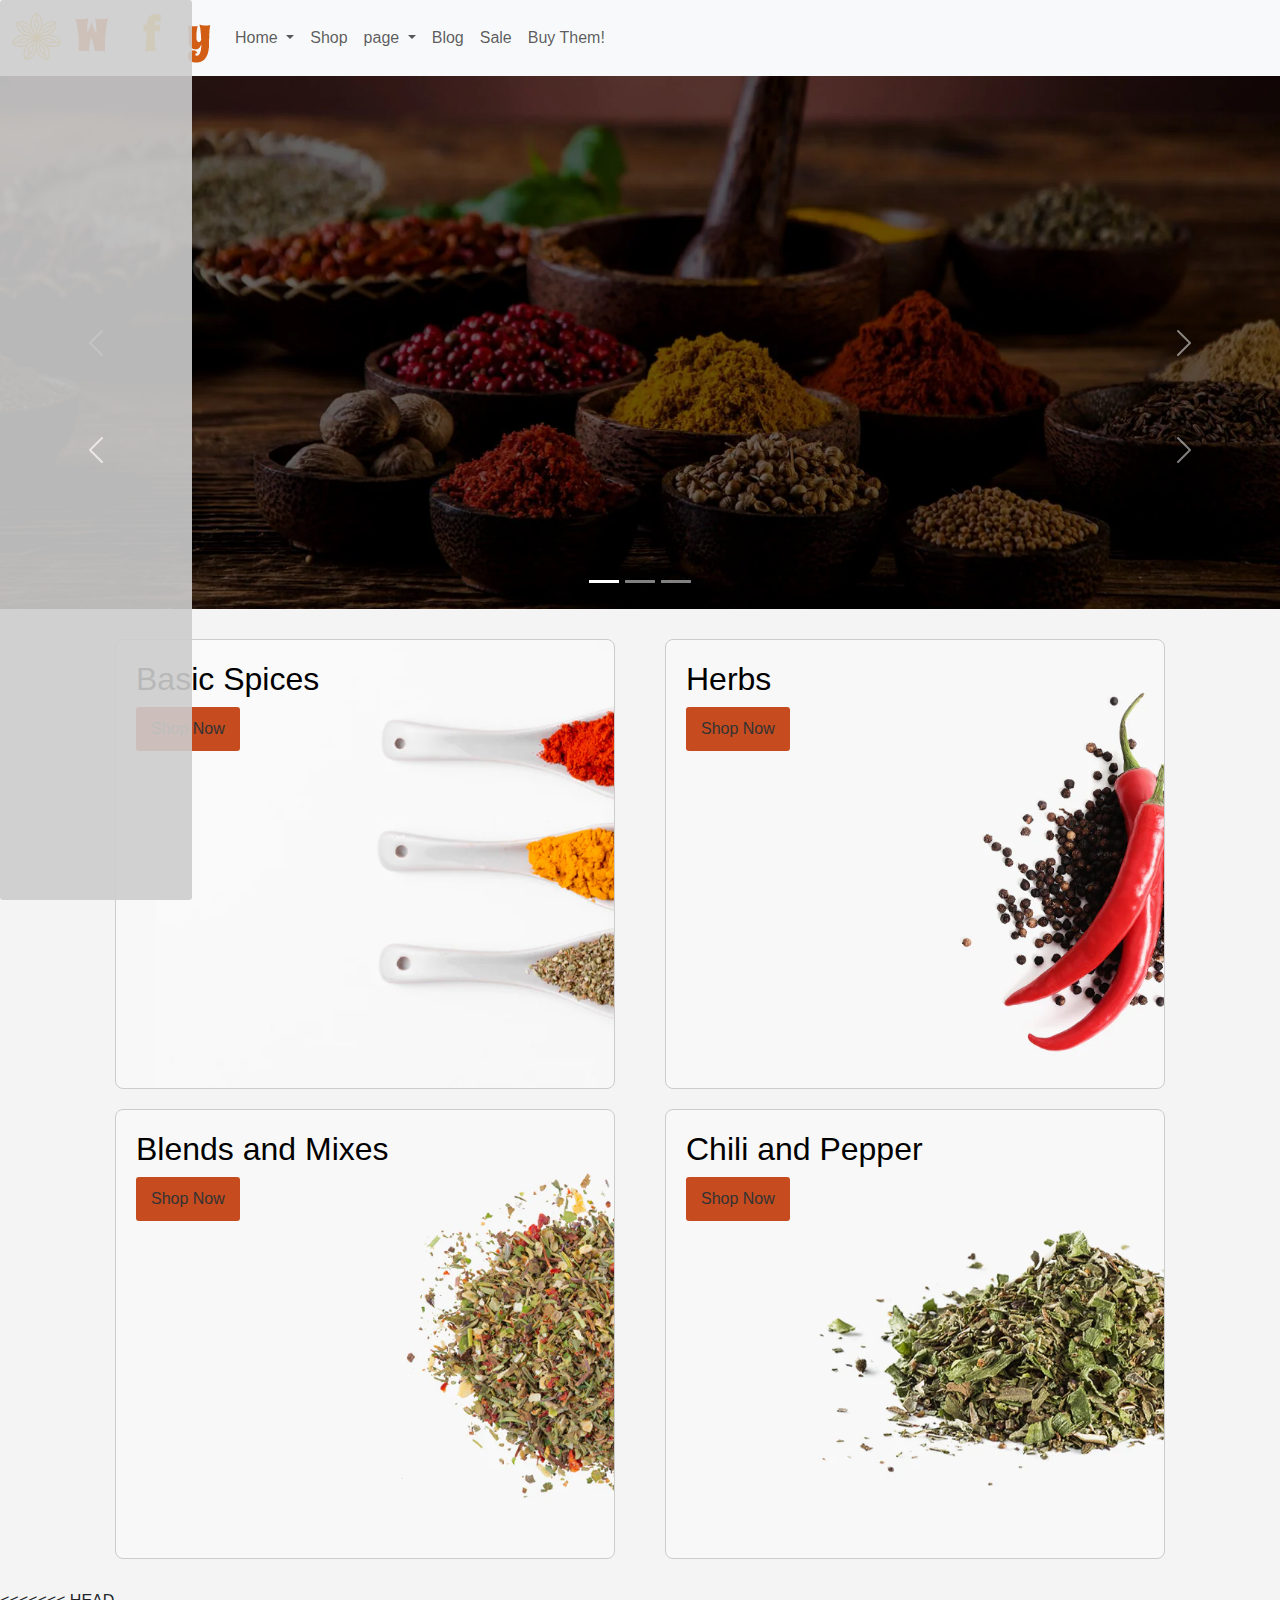
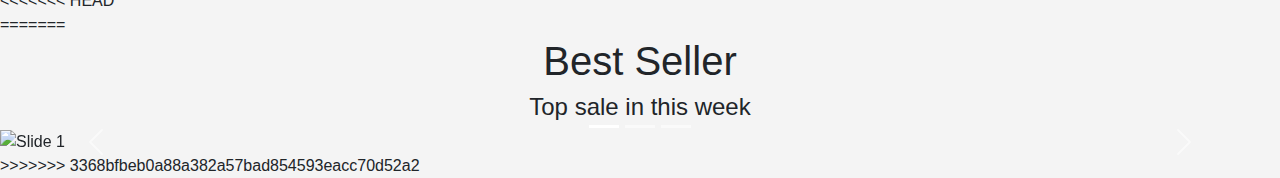
==== commit aac6171c: "mid" ====
--- a/index.html
+++ b/index.html
@@ -2,107 +2,179 @@
 <html lang="en">
 
 <head>
-    <meta charset="UTF-8">
-    <meta name="viewport" content="width=device-width, initial-scale=1.0">
-    <link href="https://cdn.jsdelivr.net/npm/bootstrap@5.3.3/dist/css/bootstrap.min.css" rel="stylesheet"
-        integrity="sha384-QWTKZyjpPEjISv5WaRU9OFeRpok6YctnYmDr5pNlyT2bRjXh0JMhjY6hW+ALEwIH" crossorigin="anonymous">
-    <link rel="stylesheet" href="home.css">
-    <title>Zombi</title>
 
+  <meta charset="UTF-8">
+  <meta name="viewport" content="width=device-width, initial-scale=1.0">
+  <link href="https://cdn.jsdelivr.net/npm/bootstrap@5.3.3/dist/css/bootstrap.min.css" rel="stylesheet"
+    integrity="sha384-QWTKZyjpPEjISv5WaRU9OFeRpok6YctnYmDr5pNlyT2bRjXh0JMhjY6hW+ALEwIH" crossorigin="anonymous">
+  <link rel="stylesheet" href="box.css">
+  <title>Document</title>
 </head>
 
 <body>
-    <nav class="navbar navbar-expand-lg bg-body-tertiary">
-        <div class="container-fluid">
-            <a class="navbar-brand" href="#"><img src="logo.png" alt=""></a>
-            <button class="navbar-toggler" type="button" data-bs-toggle="collapse"
-                data-bs-target="#navbarSupportedContent" aria-controls="navbarSupportedContent" aria-expanded="false"
-                aria-label="Toggle navigation">
-                <span class="navbar-toggler-icon"></span>
-            </button>
-            <div class="collapse navbar-collapse" id="navbarSupportedContent">
-                <ul class="navbar-nav me-auto mb-2 mb-lg-0">
-                    <li class="nav-item dropdown">
-                        <a class="nav-link dropdown-toggle" href="#" role="button" data-bs-toggle="dropdown"
-                            aria-expanded="false">
-                            Home
-                        </a>
-                        <ul class="dropdown-menu">
-                            <li><a class="dropdown-item" href="#">Action</a></li>
-                            <li><a class="dropdown-item" href="#">Another action</a></li>
-                            <li>
-                                <hr class="dropdown-divider">
-                            </li>
-                            <li><a class="dropdown-item" href="#">Something else here</a></li>
-                        </ul>
-                    <li class="nav-item">
-                        <a class="nav-link" href="#">Shop</a>
-                    </li>
-                    <li class="nav-item dropdown">
-                        <a class="nav-link dropdown-toggle" href="#" role="button" data-bs-toggle="dropdown"
-                            aria-expanded="false">
-                            page
-                        </a>
-                        <ul class="dropdown-menu">
-                            <li><a class="dropdown-item" href="#">Action</a></li>
-                            <li><a class="dropdown-item" href="#">Another action</a></li>
-                            <li>
-                                <hr class="dropdown-divider">
-                            </li>
-                            <li><a class="dropdown-item" href="#">Something else here</a></li>
-                        </ul>
-                    </li>
-                    <li class="nav-item">
-                        <a class="nav-link" href="#">Blog</a>
-                    </li>
-                    <li class="nav-item">
-                        <a class="nav-link" href="#">Sale</a>
-                    </li>
-                    <li class="nav-item">
-                        <a class="nav-link" href="#">Buy Them!</a>
-                    </li>
-                </ul>
+  <nav class="navbar navbar-expand-lg bg-body-tertiary">
+    <div class="container-fluid">
+        <a class="navbar-brand" href="#"><img src="logo.png" alt=""></a>
+        <button class="navbar-toggler" type="button" data-bs-toggle="collapse"
+            data-bs-target="#navbarSupportedContent" aria-controls="navbarSupportedContent" aria-expanded="false"
+            aria-label="Toggle navigation">
+            <span class="navbar-toggler-icon"></span>
+        </button>
+        <div class="collapse navbar-collapse" id="navbarSupportedContent">
+            <ul class="navbar-nav me-auto mb-2 mb-lg-0">
+                <li class="nav-item dropdown">
+                    <a class="nav-link dropdown-toggle" href="#" role="button" data-bs-toggle="dropdown"
+                        aria-expanded="false">
+                        Home
+                    </a>
+                    <ul class="dropdown-menu">
+                        <li><a class="dropdown-item" href="#">Action</a></li>
+                        <li><a class="dropdown-item" href="#">Another action</a></li>
+                        <li>
+                            <hr class="dropdown-divider">
+                        </li>
+                        <li><a class="dropdown-item" href="#">Something else here</a></li>
+                    </ul>
+                <li class="nav-item">
+                    <a class="nav-link" href="#">Shop</a>
+                </li>
+                <li class="nav-item dropdown">
+                    <a class="nav-link dropdown-toggle" href="#" role="button" data-bs-toggle="dropdown"
+                        aria-expanded="false">
+                        page
+                    </a>
+                    <ul class="dropdown-menu">
+                        <li><a class="dropdown-item" href="#">Action</a></li>
+                        <li><a class="dropdown-item" href="#">Another action</a></li>
+                        <li>
+                            <hr class="dropdown-divider">
+                        </li>
+                        <li><a class="dropdown-item" href="#">Something else here</a></li>
+                    </ul>
+                </li>
+                <li class="nav-item">
+                    <a class="nav-link" href="#">Blog</a>
+                </li>
+                <li class="nav-item">
+                    <a class="nav-link" href="#">Sale</a>
+                </li>
+                <li class="nav-item">
+                    <a class="nav-link" href="#">Buy Them!</a>
+                </li>
+            </ul>
+        </div>
+    </div>
+</nav>
+<div id="carouselExampleIndicators" class="carousel slide">
+    <div class="carousel-indicators">
+        <button type="button" data-bs-target="#carouselExampleIndicators" data-bs-slide-to="0" class="active"
+            aria-current="true" aria-label="Slide 1"></button>
+        <button type="button" data-bs-target="#carouselExampleIndicators" data-bs-slide-to="1"
+            aria-label="Slide 2"></button>
+        <button type="button" data-bs-target="#carouselExampleIndicators" data-bs-slide-to="2"
+            aria-label="Slide 3"></button>
+    </div>
+    <div class="carousel-inner">
+        <div class="carousel-item active">
+            <img src="back2.webp" class="d-block w-100" alt="background image" class="background image">
+            <div class="overlay-text">
             </div>
         </div>
-    </nav>
-    <div id="carouselExampleIndicators" class="carousel slide">
-        <div class="carousel-indicators">
-            <button type="button" data-bs-target="#carouselExampleIndicators" data-bs-slide-to="0" class="active"
-                aria-current="true" aria-label="Slide 1"></button>
-            <button type="button" data-bs-target="#carouselExampleIndicators" data-bs-slide-to="1"
-                aria-label="Slide 2"></button>
-            <button type="button" data-bs-target="#carouselExampleIndicators" data-bs-slide-to="2"
-                aria-label="Slide 3"></button>
+        <div class="carousel-item">
+            <img src="back3.webp" class="d-block w-100" alt="...">
         </div>
-        <div class="carousel-inner">
-            <div class="carousel-item active">
-                <img src="back2.webp" class="d-block w-100" alt="background image" class="background image">
-                <div class="overlay-text">
-                </div>
-            </div>
-            <div class="carousel-item">
-                <img src="back3.webp" class="d-block w-100" alt="...">
-            </div>
-            <div class="carousel-item">
-                <img src="back1.webp" class="d-block w-100" alt="...">
-            </div>
+        <div class="carousel-item">
+            <img src="back1.webp" class="d-block w-100" alt="...">
         </div>
-        <button class="carousel-control-prev" type="button" data-bs-target="#carouselExampleIndicators"
-            data-bs-slide="prev">
-            <span class="carousel-control-prev-icon" aria-hidden="true"></span>
-            <span class="visually-hidden">Previous</span>
+    </div>
+    <button class="carousel-control-prev" type="button" data-bs-target="#carouselExampleIndicators"
+        data-bs-slide="prev">
+        <span class="carousel-control-prev-icon" aria-hidden="true"></span>
+        <span class="visually-hidden">Previous</span>
+    </button>
+    <button class="carousel-control-next" type="button" data-bs-target="#carouselExampleIndicators"
+        data-bs-slide="next">
+        <span class="carousel-control-next-icon" aria-hidden="true"></span>
+        <span class="visually-hidden">Next</span>
+    </button>
+</div>
+
+
+</section>
+  <section class="home">
+  
+        <button class="carousel-control-prev" type="button" data-bs-target="#carouselExampleDark" data-bs-slide="prev">
+          <span class="carousel-control-prev-icon" aria-hidden="true"></span>
+          <span class="visually-hidden">Previous</span>
         </button>
-        <button class="carousel-control-next" type="button" data-bs-target="#carouselExampleIndicators"
-            data-bs-slide="next">
-            <span class="carousel-control-next-icon" aria-hidden="true"></span>
-            <span class="visually-hidden">Next</span>
+        <button class="carousel-control-next" type="button" data-bs-target="#carouselExampleDark" data-bs-slide="next">
+          <span class="carousel-control-next-icon" aria-hidden="true"></span>
+          <span class="visually-hidden">Next</span>
         </button>
+      </div>
+      <div class="container">
+        <div class="box box1">
+            <h2>Basic Spices</h2>
+            <button>Shop Now</button>
+        </div>
+        <div class="box box2">
+            <h2>Herbs</h2>
+            <button>Shop Now</button>
+        </div>
+        <div class="box box3">
+            <h2>Blends and Mixes</h2>
+            <button>Shop Now</button>
+        </div>
+        <div class="box box4">
+            <h2>Chili and Pepper</h2>
+            <button>Shop Now</button>
+        </div>
     </div>
 
+<<<<<<< HEAD
     
     </section>
     <script src="https://cdn.jsdelivr.net/npm/@popperjs/core@2.11.6/dist/umd/popper.min.js"></script>
     <script src="https://cdn.jsdelivr.net/npm/bootstrap@5.3.0-alpha1/dist/js/bootstrap.min.js"></script>
+=======
+    <div class="head">
+      <h1>Best Seller</h1>
+      <h4>Top sale in this week</h4>
+    </div>
+    <div id="carouselExampleIndicators" class="carousel slide w-100">
+      <div class="carousel-indicators">
+        <button type="button" data-bs-target="#carouselExampleIndicators" data-bs-slide-to="0" class="active" aria-current="true" aria-label="Slide 1"></button>
+        <button type="button" data-bs-target="#carouselExampleIndicators" data-bs-slide-to="1" aria-label="Slide 2"></button>
+        <button type="button" data-bs-target="#carouselExampleIndicators" data-bs-slide-to="2" aria-label="Slide 3"></button>
+      </div>
+    
+      <div class="carousel-inner">
+        <div class="carousel-item active">
+          <img src="Spicies/images/img1.png" class="d-block w-100" alt="Slide 1">
+        </div>
+        <div class="carousel-item">
+          <img src="Spicies/images/img2.png" class="d-block w-100" alt="Slide 2">
+        </div>
+        <div class="carousel-item">
+          <img src="Spicies/images/img3.png" class="d-block w-100" alt="Slide 3">
+        </div>
+      </div>
+    
+      <button class="carousel-control-prev" type="button" data-bs-target="#carouselExampleIndicators" data-bs-slide="prev">
+        <span class="carousel-control-prev-icon" aria-hidden="true"></span>
+        <span class="visually-hidden">Previous</span>
+      </button>
+      <button class="carousel-control-next" type="button" data-bs-target="#carouselExampleIndicators" data-bs-slide="next">
+        <span class="carousel-control-next-icon" aria-hidden="true"></span>
+        <span class="visually-hidden">Next</span>
+      </button>
+    </div>
+
+
+  </section>
+  <script src="https://cdn.jsdelivr.net/npm/@popperjs/core@2.11.6/dist/umd/popper.min.js"></script>
+  <script src="https://cdn.jsdelivr.net/npm/bootstrap@5.3.0-alpha1/dist/js/bootstrap.min.js"></script>
+>>>>>>> 3368bfbeb0a88a382a57bad854593eacc70d52a2
 
 </body>
 
--- a/box.css
+++ b/box.css
@@ -0,0 +1,88 @@
+body {
+    font-family: Arial, sans-serif;
+    margin: 0;
+    padding: 0;
+    background-color: #f4f4f4;
+}
+
+.container {
+    display: flex;
+    flex-wrap: wrap;
+    justify-content: space-around;
+    padding: 20px;
+    
+}
+
+.box {
+    border: 1px solid #ccc;
+    border-radius: 8px;
+    height:50vh;
+    width: 500px;
+    margin: 10px;
+    padding: 20px;
+    color: white;
+    text-align: center;
+    transition: transform 0.3s;
+}
+
+.box1 {
+    background-image: url(images/img_06.webp);
+    background-size: cover; 
+    background-position: center; 
+    height: 50vh; 
+}
+
+.box2 {
+    background-image:url(images/img_04.webp);
+    background-size: cover; 
+    background-position: center; 
+    height: 50vh; 
+}
+
+
+.box3 {
+    background-image:url(images/img_07.webp);
+    background-size: cover; 
+    background-position: center; 
+    height: 50vh; 
+}
+
+.box4 {
+    background-image:url(images/img_08.webp);
+    background-size: cover; 
+    background-position: center; 
+    height: 50vh; 
+}
+
+.box:hover {
+    transform: scale(1.05);
+}
+
+h2 {
+    margin-top: 0;
+    color: black;
+    display:flex;
+    flex:auto;
+}
+
+button {
+    background-color: rgb(198, 75, 30);
+    color: #333;
+    display:flex;
+    flex:auto;
+    size: 30px;
+    border: none;
+    border-radius: 3px;
+    padding: 10px 15px;
+    cursor: pointer;
+    transition: background-color 0.3s;
+}
+
+button:hover {
+    background-color: #ccc;
+}
+
+h1,h4{
+    justify-content: center;
+    text-align: center;
+}
